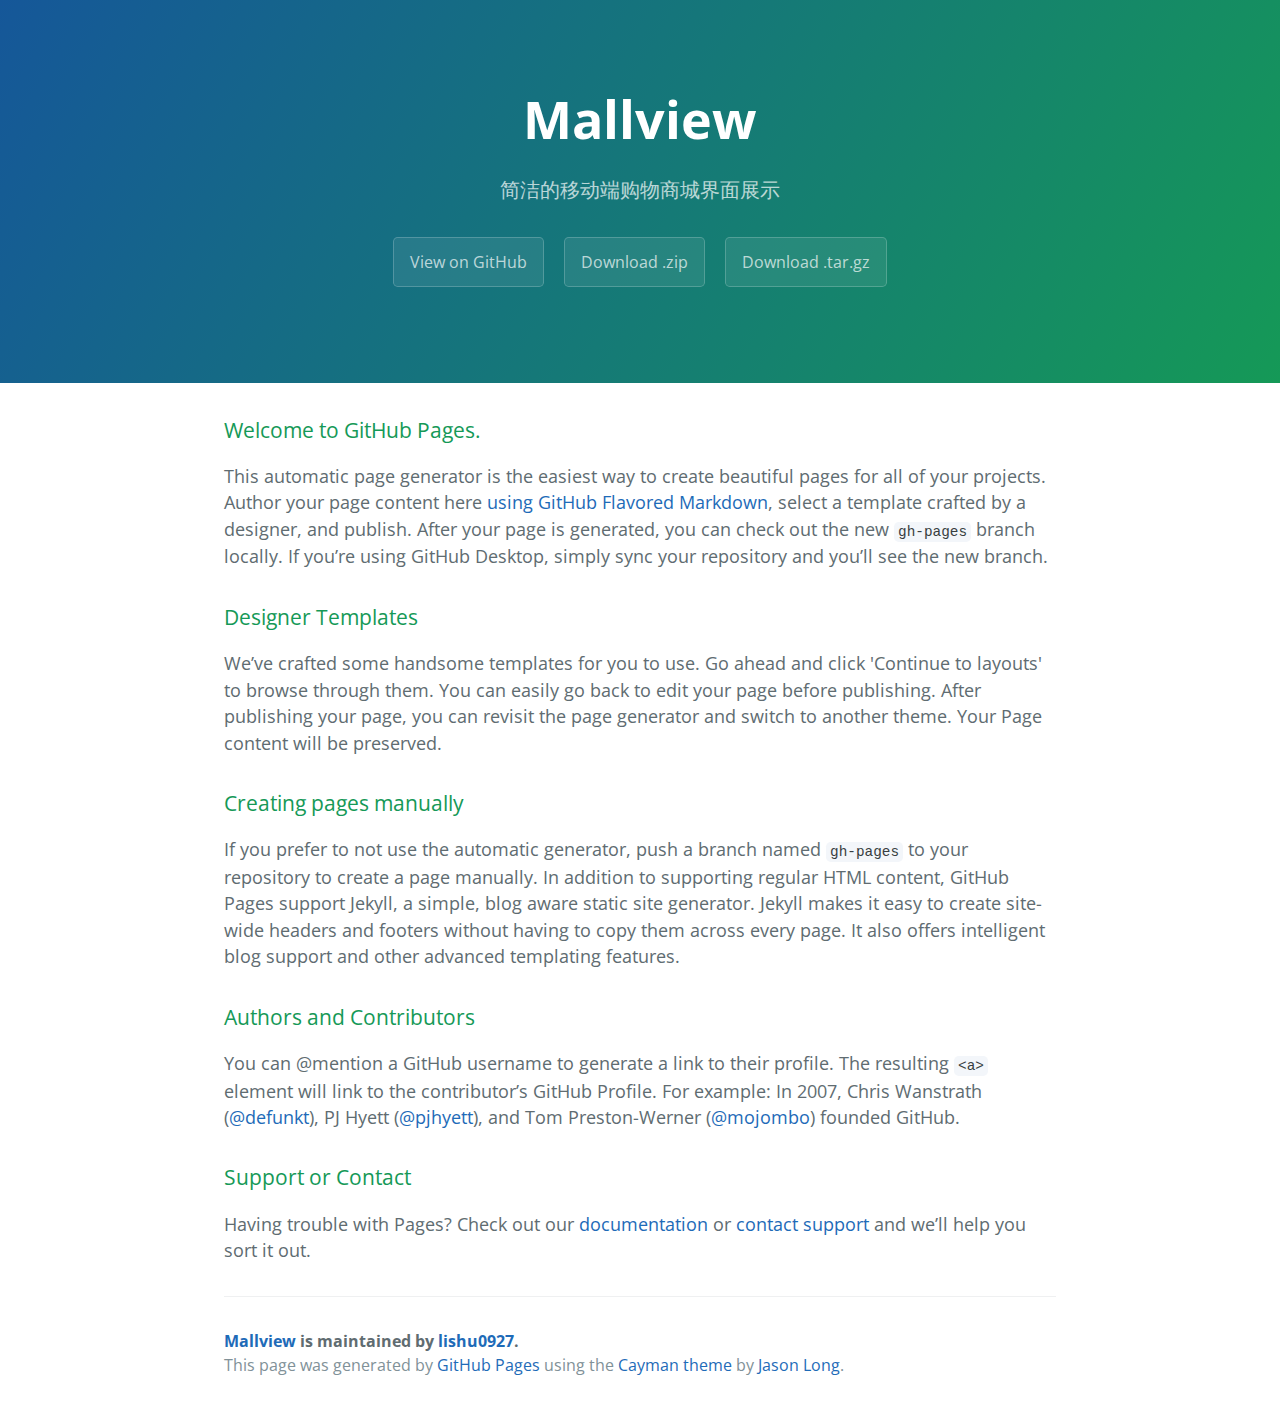
==== index.html @ 24398228 "Create gh-pages branch via GitHub" ====
<!DOCTYPE html>
<html lang="en-us">
  <head>
    <meta charset="UTF-8">
    <title>Mallview by lishu0927</title>
    <meta name="viewport" content="width=device-width, initial-scale=1">
    <link rel="stylesheet" type="text/css" href="stylesheets/normalize.css" media="screen">
    <link href='https://fonts.googleapis.com/css?family=Open+Sans:400,700' rel='stylesheet' type='text/css'>
    <link rel="stylesheet" type="text/css" href="stylesheets/stylesheet.css" media="screen">
    <link rel="stylesheet" type="text/css" href="stylesheets/github-light.css" media="screen">
  </head>
  <body>
    <section class="page-header">
      <h1 class="project-name">Mallview</h1>
      <h2 class="project-tagline">简洁的移动端购物商城界面展示</h2>
      <a href="https://github.com/lishu0927/mallView" class="btn">View on GitHub</a>
      <a href="https://github.com/lishu0927/mallView/zipball/master" class="btn">Download .zip</a>
      <a href="https://github.com/lishu0927/mallView/tarball/master" class="btn">Download .tar.gz</a>
    </section>

    <section class="main-content">
      <h3>
<a id="welcome-to-github-pages" class="anchor" href="#welcome-to-github-pages" aria-hidden="true"><span aria-hidden="true" class="octicon octicon-link"></span></a>Welcome to GitHub Pages.</h3>

<p>This automatic page generator is the easiest way to create beautiful pages for all of your projects. Author your page content here <a href="https://guides.github.com/features/mastering-markdown/">using GitHub Flavored Markdown</a>, select a template crafted by a designer, and publish. After your page is generated, you can check out the new <code>gh-pages</code> branch locally. If you’re using GitHub Desktop, simply sync your repository and you’ll see the new branch.</p>

<h3>
<a id="designer-templates" class="anchor" href="#designer-templates" aria-hidden="true"><span aria-hidden="true" class="octicon octicon-link"></span></a>Designer Templates</h3>

<p>We’ve crafted some handsome templates for you to use. Go ahead and click 'Continue to layouts' to browse through them. You can easily go back to edit your page before publishing. After publishing your page, you can revisit the page generator and switch to another theme. Your Page content will be preserved.</p>

<h3>
<a id="creating-pages-manually" class="anchor" href="#creating-pages-manually" aria-hidden="true"><span aria-hidden="true" class="octicon octicon-link"></span></a>Creating pages manually</h3>

<p>If you prefer to not use the automatic generator, push a branch named <code>gh-pages</code> to your repository to create a page manually. In addition to supporting regular HTML content, GitHub Pages support Jekyll, a simple, blog aware static site generator. Jekyll makes it easy to create site-wide headers and footers without having to copy them across every page. It also offers intelligent blog support and other advanced templating features.</p>

<h3>
<a id="authors-and-contributors" class="anchor" href="#authors-and-contributors" aria-hidden="true"><span aria-hidden="true" class="octicon octicon-link"></span></a>Authors and Contributors</h3>

<p>You can @mention a GitHub username to generate a link to their profile. The resulting <code>&lt;a&gt;</code> element will link to the contributor’s GitHub Profile. For example: In 2007, Chris Wanstrath (<a href="https://github.com/defunkt" class="user-mention">@defunkt</a>), PJ Hyett (<a href="https://github.com/pjhyett" class="user-mention">@pjhyett</a>), and Tom Preston-Werner (<a href="https://github.com/mojombo" class="user-mention">@mojombo</a>) founded GitHub.</p>

<h3>
<a id="support-or-contact" class="anchor" href="#support-or-contact" aria-hidden="true"><span aria-hidden="true" class="octicon octicon-link"></span></a>Support or Contact</h3>

<p>Having trouble with Pages? Check out our <a href="https://help.github.com/pages">documentation</a> or <a href="https://github.com/contact">contact support</a> and we’ll help you sort it out.</p>

      <footer class="site-footer">
        <span class="site-footer-owner"><a href="https://github.com/lishu0927/mallView">Mallview</a> is maintained by <a href="https://github.com/lishu0927">lishu0927</a>.</span>

        <span class="site-footer-credits">This page was generated by <a href="https://pages.github.com">GitHub Pages</a> using the <a href="https://github.com/jasonlong/cayman-theme">Cayman theme</a> by <a href="https://twitter.com/jasonlong">Jason Long</a>.</span>
      </footer>

    </section>

  
  </body>
</html>
---- stylesheets/stylesheet.css ----
* {
  box-sizing: border-box; }

body {
  padding: 0;
  margin: 0;
  font-family: "Open Sans", "Helvetica Neue", Helvetica, Arial, sans-serif;
  font-size: 16px;
  line-height: 1.5;
  color: #606c71; }

a {
  color: #1e6bb8;
  text-decoration: none; }
  a:hover {
    text-decoration: underline; }

.btn {
  display: inline-block;
  margin-bottom: 1rem;
  color: rgba(255, 255, 255, 0.7);
  background-color: rgba(255, 255, 255, 0.08);
  border-color: rgba(255, 255, 255, 0.2);
  border-style: solid;
  border-width: 1px;
  border-radius: 0.3rem;
  transition: color 0.2s, background-color 0.2s, border-color 0.2s; }
  .btn + .btn {
    margin-left: 1rem; }

.btn:hover {
  color: rgba(255, 255, 255, 0.8);
  text-decoration: none;
  background-color: rgba(255, 255, 255, 0.2);
  border-color: rgba(255, 255, 255, 0.3); }

@media screen and (min-width: 64em) {
  .btn {
    padding: 0.75rem 1rem; } }

@media screen and (min-width: 42em) and (max-width: 64em) {
  .btn {
    padding: 0.6rem 0.9rem;
    font-size: 0.9rem; } }

@media screen and (max-width: 42em) {
  .btn {
    display: block;
    width: 100%;
    padding: 0.75rem;
    font-size: 0.9rem; }
    .btn + .btn {
      margin-top: 1rem;
      margin-left: 0; } }

.page-header {
  color: #fff;
  text-align: center;
  background-color: #159957;
  background-image: linear-gradient(120deg, #155799, #159957); }

@media screen and (min-width: 64em) {
  .page-header {
    padding: 5rem 6rem; } }

@media screen and (min-width: 42em) and (max-width: 64em) {
  .page-header {
    padding: 3rem 4rem; } }

@media screen and (max-width: 42em) {
  .page-header {
    padding: 2rem 1rem; } }

.project-name {
  margin-top: 0;
  margin-bottom: 0.1rem; }

@media screen and (min-width: 64em) {
  .project-name {
    font-size: 3.25rem; } }

@media screen and (min-width: 42em) and (max-width: 64em) {
  .project-name {
    font-size: 2.25rem; } }

@media screen and (max-width: 42em) {
  .project-name {
    font-size: 1.75rem; } }

.project-tagline {
  margin-bottom: 2rem;
  font-weight: normal;
  opacity: 0.7; }

@media screen and (min-width: 64em) {
  .project-tagline {
    font-size: 1.25rem; } }

@media screen and (min-width: 42em) and (max-width: 64em) {
  .project-tagline {
    font-size: 1.15rem; } }

@media screen and (max-width: 42em) {
  .project-tagline {
    font-size: 1rem; } }

.main-content :first-child {
  margin-top: 0; }
.main-content img {
  max-width: 100%; }
.main-content h1, .main-content h2, .main-content h3, .main-content h4, .main-content h5, .main-content h6 {
  margin-top: 2rem;
  margin-bottom: 1rem;
  font-weight: normal;
  color: #159957; }
.main-content p {
  margin-bottom: 1em; }
.main-content code {
  padding: 2px 4px;
  font-family: Consolas, "Liberation Mono", Menlo, Courier, monospace;
  font-size: 0.9rem;
  color: #383e41;
  background-color: #f3f6fa;
  border-radius: 0.3rem; }
.main-content pre {
  padding: 0.8rem;
  margin-top: 0;
  margin-bottom: 1rem;
  font: 1rem Consolas, "Liberation Mono", Menlo, Courier, monospace;
  color: #567482;
  word-wrap: normal;
  background-color: #f3f6fa;
  border: solid 1px #dce6f0;
  border-radius: 0.3rem; }
  .main-content pre > code {
    padding: 0;
    margin: 0;
    font-size: 0.9rem;
    color: #567482;
    word-break: normal;
    white-space: pre;
    background: transparent;
    border: 0; }
.main-content .highlight {
  margin-bottom: 1rem; }
  .main-content .highlight pre {
    margin-bottom: 0;
    word-break: normal; }
.main-content .highlight pre, .main-content pre {
  padding: 0.8rem;
  overflow: auto;
  font-size: 0.9rem;
  line-height: 1.45;
  border-radius: 0.3rem; }
.main-content pre code, .main-content pre tt {
  display: inline;
  max-width: initial;
  padding: 0;
  margin: 0;
  overflow: initial;
  line-height: inherit;
  word-wrap: normal;
  background-color: transparent;
  border: 0; }
  .main-content pre code:before, .main-content pre code:after, .main-content pre tt:before, .main-content pre tt:after {
    content: normal; }
.main-content ul, .main-content ol {
  margin-top: 0; }
.main-content blockquote {
  padding: 0 1rem;
  margin-left: 0;
  color: #819198;
  border-left: 0.3rem solid #dce6f0; }
  .main-content blockquote > :first-child {
    margin-top: 0; }
  .main-content blockquote > :last-child {
    margin-bottom: 0; }
.main-content table {
  display: block;
  width: 100%;
  overflow: auto;
  word-break: normal;
  word-break: keep-all; }
  .main-content table th {
    font-weight: bold; }
  .main-content table th, .main-content table td {
    padding: 0.5rem 1rem;
    border: 1px solid #e9ebec; }
.main-content dl {
  padding: 0; }
  .main-content dl dt {
    padding: 0;
    margin-top: 1rem;
    font-size: 1rem;
    font-weight: bold; }
  .main-content dl dd {
    padding: 0;
    margin-bottom: 1rem; }
.main-content hr {
  height: 2px;
  padding: 0;
  margin: 1rem 0;
  background-color: #eff0f1;
  border: 0; }

@media screen and (min-width: 64em) {
  .main-content {
    max-width: 64rem;
    padding: 2rem 6rem;
    margin: 0 auto;
    font-size: 1.1rem; } }

@media screen and (min-width: 42em) and (max-width: 64em) {
  .main-content {
    padding: 2rem 4rem;
    font-size: 1.1rem; } }

@media screen and (max-width: 42em) {
  .main-content {
    padding: 2rem 1rem;
    font-size: 1rem; } }

.site-footer {
  padding-top: 2rem;
  margin-top: 2rem;
  border-top: solid 1px #eff0f1; }

.site-footer-owner {
  display: block;
  font-weight: bold; }

.site-footer-credits {
  color: #819198; }

@media screen and (min-width: 64em) {
  .site-footer {
    font-size: 1rem; } }

@media screen and (min-width: 42em) and (max-width: 64em) {
  .site-footer {
    font-size: 1rem; } }

@media screen and (max-width: 42em) {
  .site-footer {
    font-size: 0.9rem; } }
---- stylesheets/github-light.css ----
/*
The MIT License (MIT)

Copyright (c) 2016 GitHub, Inc.

Permission is hereby granted, free of charge, to any person obtaining a copy
of this software and associated documentation files (the "Software"), to deal
in the Software without restriction, including without limitation the rights
to use, copy, modify, merge, publish, distribute, sublicense, and/or sell
copies of the Software, and to permit persons to whom the Software is
furnished to do so, subject to the following conditions:

The above copyright notice and this permission notice shall be included in all
copies or substantial portions of the Software.

THE SOFTWARE IS PROVIDED "AS IS", WITHOUT WARRANTY OF ANY KIND, EXPRESS OR
IMPLIED, INCLUDING BUT NOT LIMITED TO THE WARRANTIES OF MERCHANTABILITY,
FITNESS FOR A PARTICULAR PURPOSE AND NONINFRINGEMENT. IN NO EVENT SHALL THE
AUTHORS OR COPYRIGHT HOLDERS BE LIABLE FOR ANY CLAIM, DAMAGES OR OTHER
LIABILITY, WHETHER IN AN ACTION OF CONTRACT, TORT OR OTHERWISE, ARISING FROM,
OUT OF OR IN CONNECTION WITH THE SOFTWARE OR THE USE OR OTHER DEALINGS IN THE
SOFTWARE.

*/

.pl-c /* comment */ {
  color: #969896;
}

.pl-c1 /* constant, variable.other.constant, support, meta.property-name, support.constant, support.variable, meta.module-reference, markup.raw, meta.diff.header */,
.pl-s .pl-v /* string variable */ {
  color: #0086b3;
}

.pl-e /* entity */,
.pl-en /* entity.name */ {
  color: #795da3;
}

.pl-smi /* variable.parameter.function, storage.modifier.package, storage.modifier.import, storage.type.java, variable.other */,
.pl-s .pl-s1 /* string source */ {
  color: #333;
}

.pl-ent /* entity.name.tag */ {
  color: #63a35c;
}

.pl-k /* keyword, storage, storage.type */ {
  color: #a71d5d;
}

.pl-s /* string */,
.pl-pds /* punctuation.definition.string, string.regexp.character-class */,
.pl-s .pl-pse .pl-s1 /* string punctuation.section.embedded source */,
.pl-sr /* string.regexp */,
.pl-sr .pl-cce /* string.regexp constant.character.escape */,
.pl-sr .pl-sre /* string.regexp source.ruby.embedded */,
.pl-sr .pl-sra /* string.regexp string.regexp.arbitrary-repitition */ {
  color: #183691;
}

.pl-v /* variable */ {
  color: #ed6a43;
}

.pl-id /* invalid.deprecated */ {
  color: #b52a1d;
}

.pl-ii /* invalid.illegal */ {
  color: #f8f8f8;
  background-color: #b52a1d;
}

.pl-sr .pl-cce /* string.regexp constant.character.escape */ {
  font-weight: bold;
  color: #63a35c;
}

.pl-ml /* markup.list */ {
  color: #693a17;
}

.pl-mh /* markup.heading */,
.pl-mh .pl-en /* markup.heading entity.name */,
.pl-ms /* meta.separator */ {
  font-weight: bold;
  color: #1d3e81;
}

.pl-mq /* markup.quote */ {
  color: #008080;
}

.pl-mi /* markup.italic */ {
  font-style: italic;
  color: #333;
}

.pl-mb /* markup.bold */ {
  font-weight: bold;
  color: #333;
}

.pl-md /* markup.deleted, meta.diff.header.from-file */ {
  color: #bd2c00;
  background-color: #ffecec;
}

.pl-mi1 /* markup.inserted, meta.diff.header.to-file */ {
  color: #55a532;
  background-color: #eaffea;
}

.pl-mdr /* meta.diff.range */ {
  font-weight: bold;
  color: #795da3;
}

.pl-mo /* meta.output */ {
  color: #1d3e81;
}
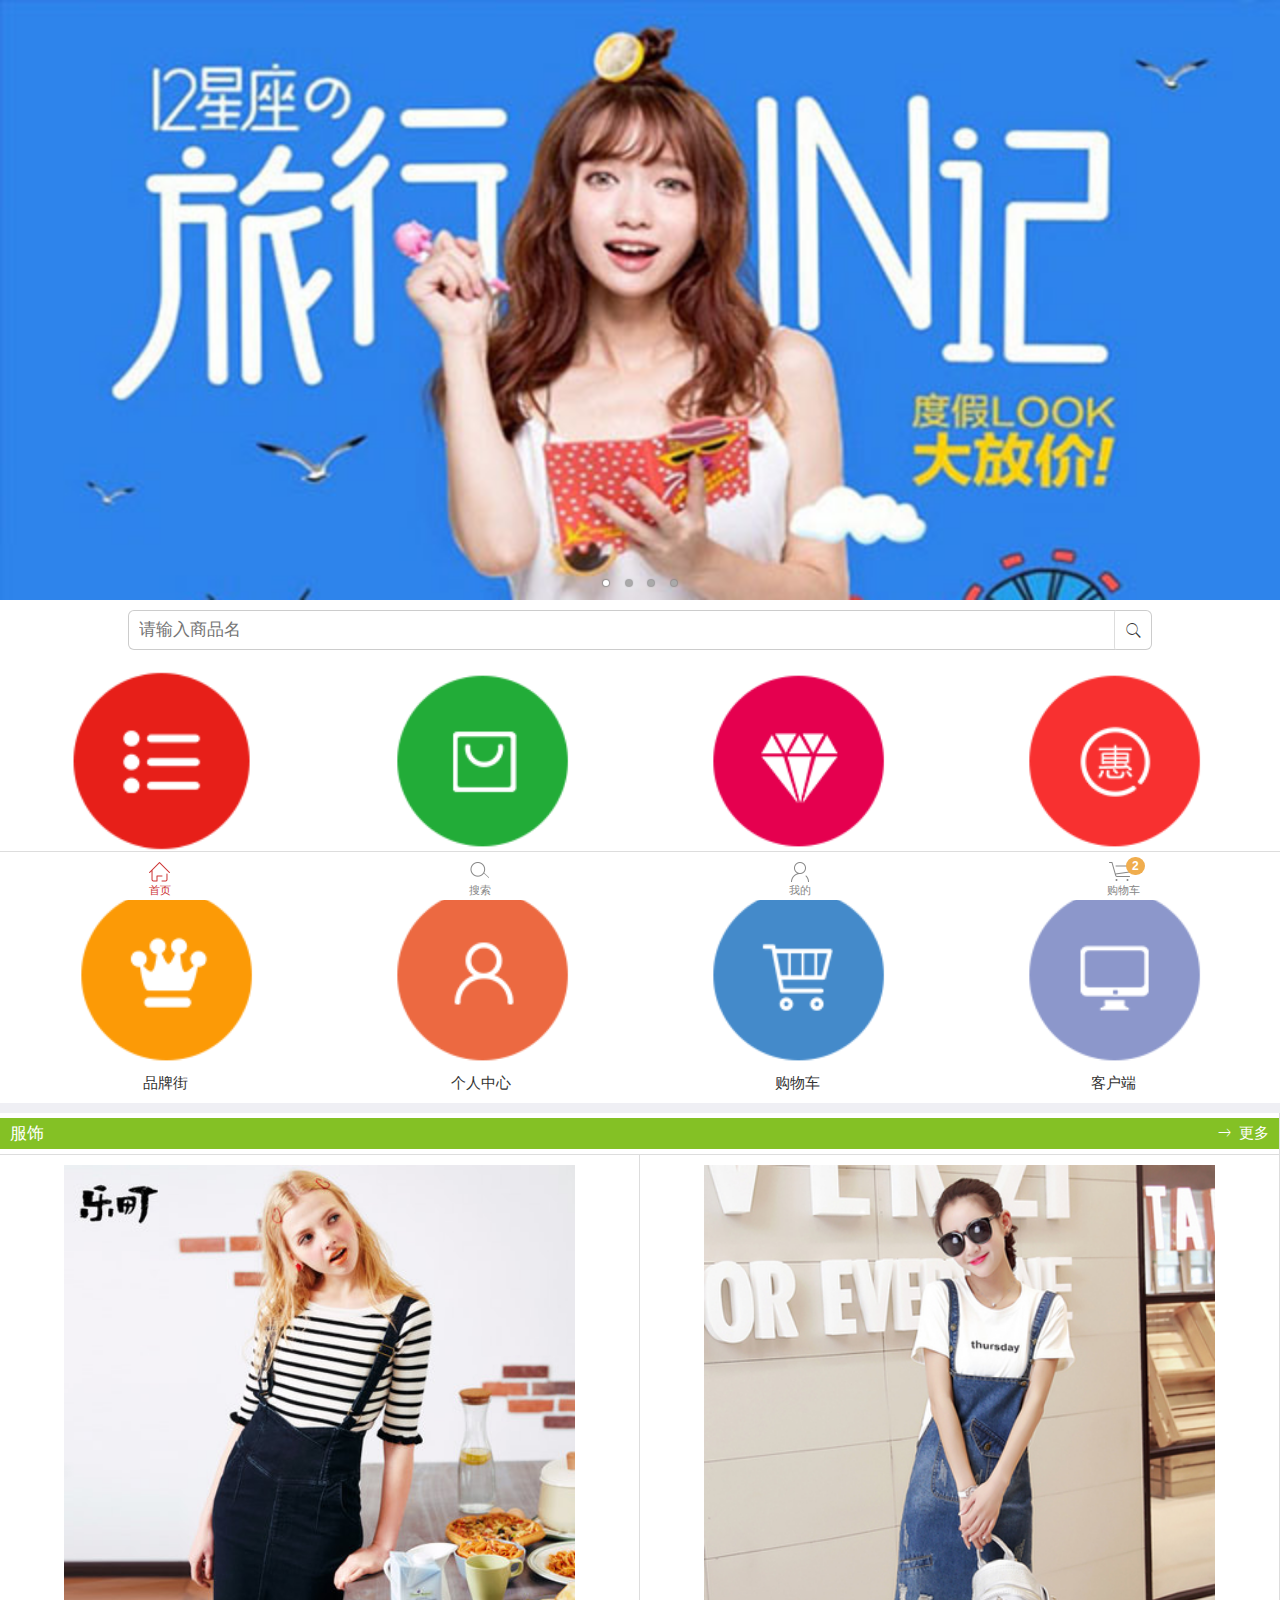
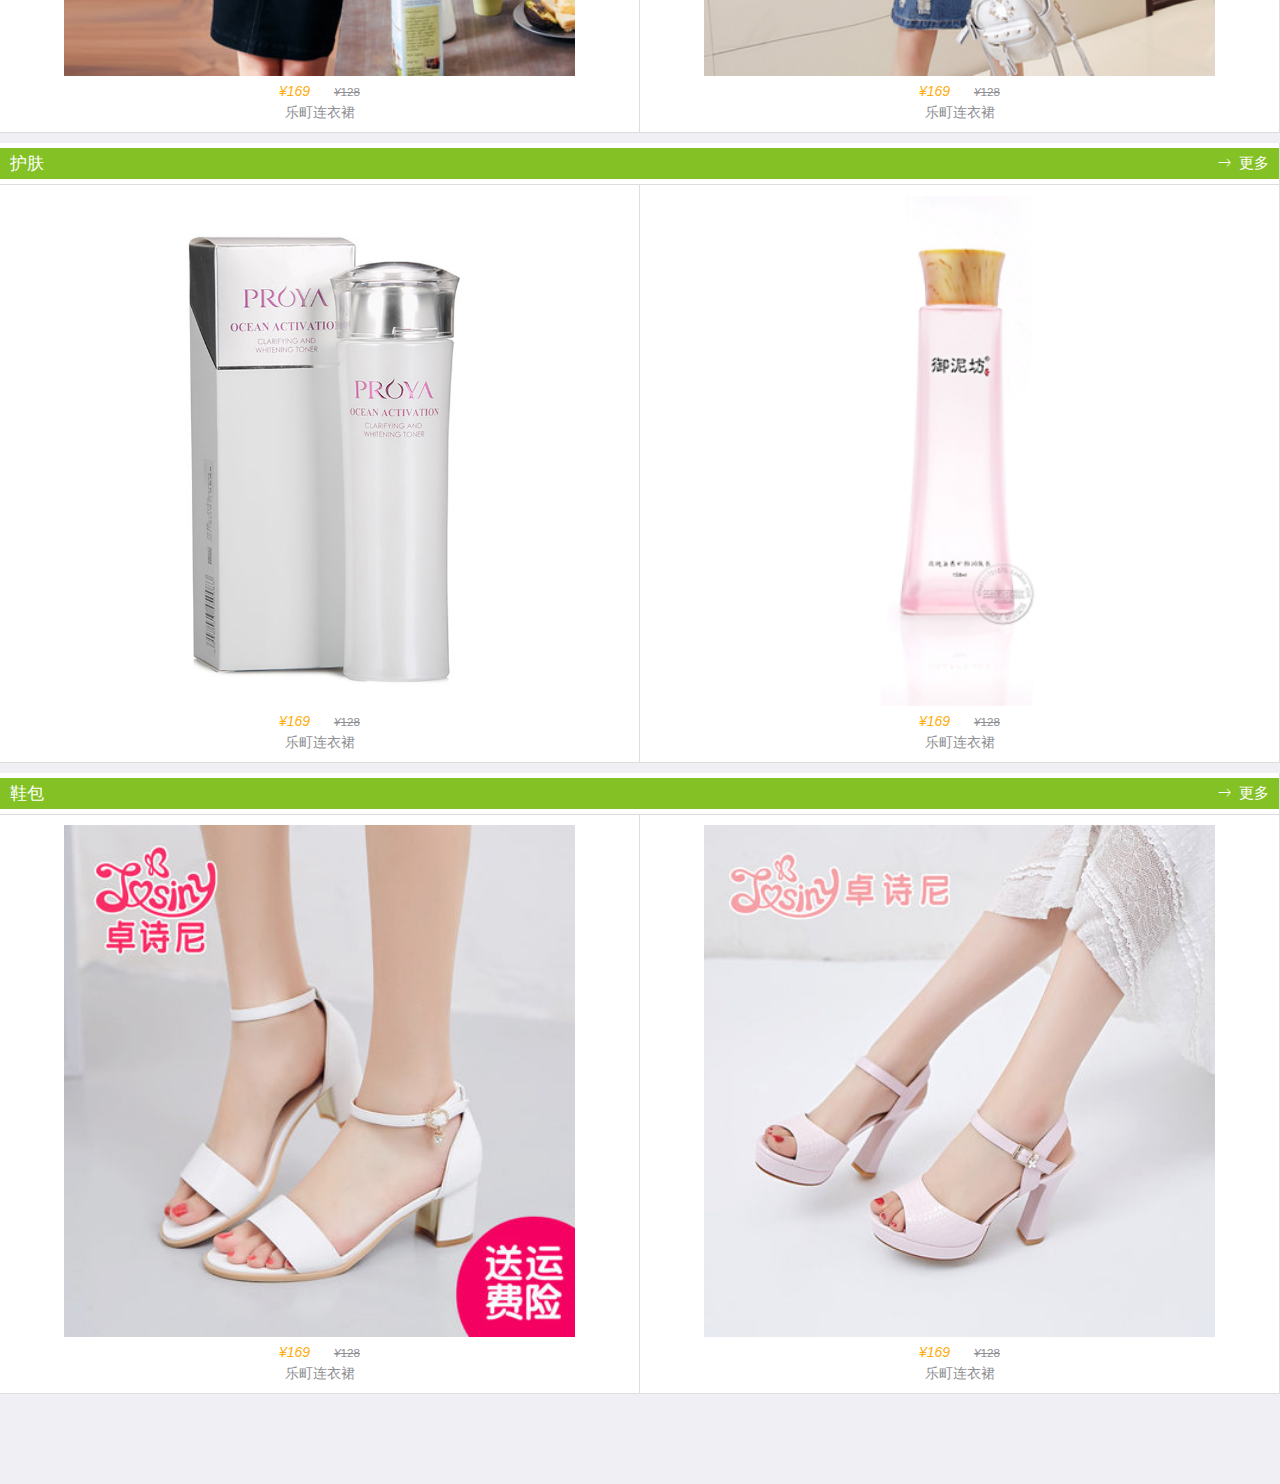
==== commit aa580e24: "ghpages" ====
--- a/index.html
+++ b/index.html
@@ -1,57 +1,288 @@
 <!DOCTYPE html>
-<html lang="en-us">
-  <head>
-    <meta charset="UTF-8">
-    <title>Mallview by lishu0927</title>
-    <meta name="viewport" content="width=device-width, initial-scale=1">
-    <link rel="stylesheet" type="text/css" href="stylesheets/normalize.css" media="screen">
-    <link href='https://fonts.googleapis.com/css?family=Open+Sans:400,700' rel='stylesheet' type='text/css'>
-    <link rel="stylesheet" type="text/css" href="stylesheets/stylesheet.css" media="screen">
-    <link rel="stylesheet" type="text/css" href="stylesheets/github-light.css" media="screen">
-  </head>
-  <body>
-    <section class="page-header">
-      <h1 class="project-name">Mallview</h1>
-      <h2 class="project-tagline">简洁的移动端购物商城界面展示</h2>
-      <a href="https://github.com/lishu0927/mallView" class="btn">View on GitHub</a>
-      <a href="https://github.com/lishu0927/mallView/zipball/master" class="btn">Download .zip</a>
-      <a href="https://github.com/lishu0927/mallView/tarball/master" class="btn">Download .tar.gz</a>
-    </section>
+<html><head>
+<meta http-equiv="content-type" content="text/html; charset=UTF-8">
+    <meta charset="utf-8">
+    <meta name="viewport" content="width=device-width, initial-scale=1.0, maximum-scale=1.0, user-scalable=0">
+	<meta name="apple-mobile-web-app-capable" content="yes">
+	<meta name="apple-mobile-web-app-status-bar-style" content="black">
+	<title>购物商城</title>
+	<link rel="stylesheet" type="text/css" href="css/footer.css">
+	<link rel="stylesheet" type="text/css" href="mui/css/app.css">
+	<link rel="stylesheet" type="text/css" href="mui/css/mui.min.css">
+	<link rel="stylesheet" type="text/css" href="css/index.css">
 
-    <section class="main-content">
-      <h3>
-<a id="welcome-to-github-pages" class="anchor" href="#welcome-to-github-pages" aria-hidden="true"><span aria-hidden="true" class="octicon octicon-link"></span></a>Welcome to GitHub Pages.</h3>
+	<script type="text/javascript" src="js/jquery-2.1.4.js"></script>
+	<link rel="stylesheet" type="text/css" href="layer.m/need/layer.css">
+	<script src="layer.m/layer.m.js"></script>
+	<style>
+		html,body{
+			background-color:#F2F2F2;
+		}
+		.mui-content{
+			padding-bottom:80px;
+		}
+		.mui-icon{
+			font-size:19px;
+		}
+		a{
+			color:#fff;
+		}
+		.mui-icon.mui-active
+		{
+			color:#F5F5F5;
+		}
+		.search-part {
+			background:#fff;
+		}
+		.leibie{
+			display: block;
+			width: 100%;
+			background-color:#84c125;
+			padding:5px 10px;
+			color: #fff;
+			text-align: left;
+		}
+	</style>
+</head>
+<body>
+<div class="mui-content">
+	<div id="slider" class="mui-slider" >
+		<div class="mui-slider-group mui-slider-loop">
+			<!-- 额外增加的一个节点(循环轮播：第一个节点是最后一张轮播) -->
+			<div class="mui-slider-item mui-slider-item-duplicate">
+				<a href="#">
+					<img src="images/400.jpg">
+				</a>
+			</div>
+			<!-- 第一张 -->
+			<div class="mui-slider-item">
+				<a href="#">
+					<img src="images/100.jpg">
+				</a>
+			</div>
+			<!-- 第二张 -->
+			<div class="mui-slider-item">
+				<a href="#">
+					<img src="images/200.jpg">
+				</a>
+			</div>
+			<!-- 第三张 -->
+			<div class="mui-slider-item">
+				<a href="#">
+					<img src="images/300.jpg">
+				</a>
+			</div>
+			<!-- 第四张 -->
+			<div class="mui-slider-item">
+				<a href="#">
+					<img src="images/400.jpg">
+				</a>
+			</div>
+			<!-- 额外增加的一个节点(循环轮播：最后一个节点是第一张轮播) -->
+			<div class="mui-slider-item mui-slider-item-duplicate">
+				<a href="#">
+					<img src="images/100.jpg">
+				</a>
+			</div>
+		</div>
+		<div class="mui-slider-indicator">
+			<div class="mui-indicator mui-active"></div>
+			<div class="mui-indicator"></div>
+			<div class="mui-indicator"></div>
+			<div class="mui-indicator"></div>
+		</div>
+	</div>
+	<div class="search-part">
+		<div class="mui-input-row">
+			<input type="text" class="mui-input-clear" placeholder="请输入商品名" id="search">
+			<button class="mui-icon mui-icon-search" id="searchbtn"></button>
+		</div>
+	</div>
+	<ul class="mui-table-view mui-grid-view" id="feilei">
+		<li class="mui-table-view-cell mui-media mui-col-xs-3" style="padding: 0">
+			<a href="goodskind.html">
+				<img class="mui-media-object" src="images/common/fenlei1.png">
+				<div class="mui-media-body">分类</div>
+			</a>
+		</li>
+		<li class="mui-table-view-cell mui-media mui-col-xs-3">
+			<a href="#">
+				<img class="mui-media-object" src="images/common/fenlei2.png">
+				<div class="mui-media-body">团购</div>
+			</a>
+		</li>
+		<li class="mui-table-view-cell mui-media mui-col-xs-3">
+			<a href="#">
+				<img class="mui-media-object" src="images/common/fenlei3.png">
+				<div class="mui-media-body">积分兑换</div>
+			</a>
+		</li>
+		<li class="mui-table-view-cell mui-media mui-col-xs-3">
+			<a href="#">
+				<img class="mui-media-object" src="images/common/fenlei4.png">
+				<div class="mui-media-body">限时优惠</div>
+			</a>
+		</li>
+		<li class="mui-table-view-cell mui-media mui-col-xs-3">
+			<a href="#">
+				<img class="mui-media-object" src="images/common/fenlei5.png">
+				<div class="mui-media-body">品牌街</div>
+			</a>
+		</li>
+		<li class="mui-table-view-cell mui-media mui-col-xs-3">
+			<a href="user.html">
+				<img class="mui-media-object" src="images/common/fenlei7.png">
+				<div class="mui-media-body">个人中心</div>
+			</a>
+		</li>
+		<li class="mui-table-view-cell mui-media mui-col-xs-3">
+			<a href="gouwuche.html">
+				<img class="mui-media-object" src="images/common/fenlei6.png">
+				<div class="mui-media-body">购物车</div>
+			</a>
+		</li>
 
-<p>This automatic page generator is the easiest way to create beautiful pages for all of your projects. Author your page content here <a href="https://guides.github.com/features/mastering-markdown/">using GitHub Flavored Markdown</a>, select a template crafted by a designer, and publish. After your page is generated, you can check out the new <code>gh-pages</code> branch locally. If you’re using GitHub Desktop, simply sync your repository and you’ll see the new branch.</p>
+		<li class="mui-table-view-cell mui-media mui-col-xs-3">
+			<a href="#">
+				<img class="mui-media-object" src="images/common/fenlei8.png">
+				<div class="mui-media-body">客户端</div>
+			</a>
+		</li>
+	</ul>
+	<div class="pic-part2">
+		<ul class="mui-table-view mui-grid-view">
+			<li class="mui-table-view-cell mui-media mui-col-xs-12">
+				<div class="leibie">服饰
+					<a href="goodskind.html">
+						<span class="mui-icon mui-icon-arrowthinright mui-pull-right">
+							<small>更多</small>
+						</span>
+					</a>
+				</div>
+			</li>
+			<li class="mui-table-view-cell mui-media mui-col-xs-6">
+				<a href="chanpin_xx.html">
+					<img class="mui-media-object" src="images/img/1.jpg">
+					<div class="mui-media-body">
+						<p><span class="now_price"><i>¥</i><em>169</em></span>
+							<del class="old_price"><i>¥</i>128</del></p>
+						<p>乐町连衣裙</p>
+					</div>
+				</a>
+			</li>
+			<li class="mui-table-view-cell mui-media mui-col-xs-6">
+				<a href="chanpin_xx.html">
+					<img class="mui-media-object" src="images/img/2.jpg">
+					<div class="mui-media-body">
+						<p><span class="now_price"><i>¥</i><em>169</em></span>
+							<del class="old_price"><i>¥</i>128</del></p>
+						<p>乐町连衣裙</p>
+					</div>
+				</a>
+			</li>
+		</ul>
+		<ul class="mui-table-view mui-grid-view">
+			<li class="mui-table-view-cell mui-media mui-col-xs-12">
+				<div class="leibie">护肤
+					<a href="goodskind.html">
+						<span class="mui-icon mui-icon-arrowthinright mui-pull-right">
+							<small>更多</small>
+						</span>
+					</a>
+				</div>
+			</li>
+			<li class="mui-table-view-cell mui-media mui-col-xs-6">
+				<a href="chanpin_xx.html">
+					<img class="mui-media-object" src="images/img/7.jpg">
+					<div class="mui-media-body">
+						<p><span class="now_price"><i>¥</i><em>169</em></span>
+							<del class="old_price"><i>¥</i>128</del></p>
+						<p>乐町连衣裙</p>
+					</div>
+				</a>
+			</li>
+			<li class="mui-table-view-cell mui-media mui-col-xs-6">
+				<a href="chanpin_xx.html">
+					<img class="mui-media-object" src="images/img/8.jpg">
+					<div class="mui-media-body">
+						<p><span class="now_price"><i>¥</i><em>169</em></span>
+							<del class="old_price"><i>¥</i>128</del></p>
+						<p>乐町连衣裙</p>
+					</div>
+				</a>
+			</li>
+		</ul>
+		<ul class="mui-table-view mui-grid-view">
+			<li class="mui-table-view-cell mui-media mui-col-xs-12">
+				<div class="leibie">鞋包
+					<a href="goodskind.html">
+						<span class="mui-icon mui-icon-arrowthinright mui-pull-right">
+							<small>更多</small>
+						</span>
+					</a>
+				</div>
+			</li>
+			<li class="mui-table-view-cell mui-media mui-col-xs-6">
+				<a href="chanpin_xx.html">
+					<img class="mui-media-object" src="images/img/13.jpg">
+					<div class="mui-media-body">
+						<p><span class="now_price"><i>¥</i><em>169</em></span>
+							<del class="old_price"><i>¥</i>128</del></p>
+						<p>乐町连衣裙</p>
+					</div>
+				</a>
+			</li>
+			<li class="mui-table-view-cell mui-media mui-col-xs-6">
+				<a href="chanpin_xx.html">
+					<img class="mui-media-object" src="images/img/14.jpg">
+					<div class="mui-media-body">
+						<p><span class="now_price"><i>¥</i><em>169</em></span>
+							<del class="old_price"><i>¥</i>128</del></p>
+						<p>乐町连衣裙</p>
+					</div>
+				</a>
+			</li>
+		</ul>
+	</div>
+</div>
 
-<h3>
-<a id="designer-templates" class="anchor" href="#designer-templates" aria-hidden="true"><span aria-hidden="true" class="octicon octicon-link"></span></a>Designer Templates</h3>
-
-<p>We’ve crafted some handsome templates for you to use. Go ahead and click 'Continue to layouts' to browse through them. You can easily go back to edit your page before publishing. After publishing your page, you can revisit the page generator and switch to another theme. Your Page content will be preserved.</p>
-
-<h3>
-<a id="creating-pages-manually" class="anchor" href="#creating-pages-manually" aria-hidden="true"><span aria-hidden="true" class="octicon octicon-link"></span></a>Creating pages manually</h3>
-
-<p>If you prefer to not use the automatic generator, push a branch named <code>gh-pages</code> to your repository to create a page manually. In addition to supporting regular HTML content, GitHub Pages support Jekyll, a simple, blog aware static site generator. Jekyll makes it easy to create site-wide headers and footers without having to copy them across every page. It also offers intelligent blog support and other advanced templating features.</p>
-
-<h3>
-<a id="authors-and-contributors" class="anchor" href="#authors-and-contributors" aria-hidden="true"><span aria-hidden="true" class="octicon octicon-link"></span></a>Authors and Contributors</h3>
-
-<p>You can @mention a GitHub username to generate a link to their profile. The resulting <code>&lt;a&gt;</code> element will link to the contributor’s GitHub Profile. For example: In 2007, Chris Wanstrath (<a href="https://github.com/defunkt" class="user-mention">@defunkt</a>), PJ Hyett (<a href="https://github.com/pjhyett" class="user-mention">@pjhyett</a>), and Tom Preston-Werner (<a href="https://github.com/mojombo" class="user-mention">@mojombo</a>) founded GitHub.</p>
-
-<h3>
-<a id="support-or-contact" class="anchor" href="#support-or-contact" aria-hidden="true"><span aria-hidden="true" class="octicon octicon-link"></span></a>Support or Contact</h3>
-
-<p>Having trouble with Pages? Check out our <a href="https://help.github.com/pages">documentation</a> or <a href="https://github.com/contact">contact support</a> and we’ll help you sort it out.</p>
-
-      <footer class="site-footer">
-        <span class="site-footer-owner"><a href="https://github.com/lishu0927/mallView">Mallview</a> is maintained by <a href="https://github.com/lishu0927">lishu0927</a>.</span>
-
-        <span class="site-footer-credits">This page was generated by <a href="https://pages.github.com">GitHub Pages</a> using the <a href="https://github.com/jasonlong/cayman-theme">Cayman theme</a> by <a href="https://twitter.com/jasonlong">Jason Long</a>.</span>
-      </footer>
-
-    </section>
-
-  
-  </body>
-</html>
+<div style="display: block;" class="footer_bar openwebview">
+	<ul class="warp clearfix">
+		<li class="on">
+			<a href="index.html" page_click_button="底部_首页">
+				<i class="new_icon"></i>
+				<span>首页</span>
+			</a>
+		</li>
+		<li>
+			<a href="search.html" page_click_button="底部_品牌">
+				<i class="new_icon"></i>
+				<span>搜索</span>
+			</a>
+		</li>
+		<li>
+			<a href="user.html" data-url="/i/index" page_click_button="底部_我的" class="to_personalcenter personalcenternum">
+				<i class="new_icon"></i>
+				<span>我的</span>
+			</a>
+		</li>
+		<li>
+			<a href="gouwuche.html" data-url="/shoppingcart/index" page_click_button="底部_购物车" class="new_car_center">
+				<i class="new_icon"></i>
+				<span>&nbsp; 购物车<strong class="mui-badge mui-badge-warning">2</strong></span>
+			</a>
+		</li>
+	</ul>
+</div>
+</body>
+<script src="mui/js/mui.min.js"></script>
+<script>
+	var slider = mui("#slider");
+	slider.slider({
+		interval: 2000
+	});
+	$('#search').focus(function(){
+		window.location.href="search.html";
+	})
+</script>
+</html>--- a/css/footer.css
+++ b/css/footer.css
@@ -0,0 +1,93 @@
+.layout-login-area {
+    background-color: #fff;
+    margin: 0 auto;
+    padding-bottom: 1.3em;
+    text-align: center;
+    width: 100%;
+}
+
+.layout-login-area .layout-login {
+    border-bottom: 1px solid #e5e5e5;
+    padding: 0.55em 0.71em;
+    text-align: left;
+}
+
+.layout-login-area a {
+    color: #868686;
+    font-size: 1em;
+}
+
+.layout-login-area .layout-lg-bar {
+    color: #868686;
+    display: inline-block;
+    margin: 0 2px;
+}
+.layout-new-fr {
+    float: right;
+}
+
+.layout-version {
+    padding: 0.71em 0 5px;
+}
+
+.layout-version a {
+    color: #6e6e6e;
+    padding: 0 1.16em;
+}
+
+.layout-version a.layout-on {
+    color: #e6242b;
+}
+.layout-copyright {color:#999;line-height:2.5em;}
+/*底部四项*/
+.footer_bar{ height:49px; width:100%;position: fixed;bottom: 0;}
+.footer_bar .warp{ position:fixed; width:100%; height:49px;left:0px; bottom:0px;background-color:#fff;border-top:1px solid #DDDDDD;z-index:90;    margin: 0;
+    padding: 0;}
+.footer_bar li{ float:left; width:25%;text-align:center; line-height:49px; line-height:49px;list-style: none}
+.footer_bar li a{ display:inline-block; width:100%; height:100%; position:relative; text-align:center;}
+.footer_bar li i{ display:inline-block; position:absolute; top:10px; left:50%;}
+.footer_bar li span{ font-size:11px; color:#868686; position:relative; top:12px;}
+.footer_bar li strong{ 
+    position: absolute;
+    right: -5px;
+    top:-27px;
+
+}
+.footer_bar li:nth-child(1) i{ width:21px; height:20px; background-position:0 0; margin-left:-11px;}
+.footer_bar li:nth-child(2) i{width:18px; height:18px; background-position:0 -25px; margin-left:-9px;}
+.footer_bar li:nth-child(3) i{width:18px; height:20px; background-position:0 -47px; margin-left:-9px;}
+.footer_bar li:nth-child(4) i{width:21px; height:19px; background-position:0 -73px; margin-left:-11px;}
+.footer_bar .on span{color:#CC3131;}
+.footer_bar .on:nth-child(1) i{ width:21px; height:20px; background-position:-25px 0; }
+.footer_bar .on:nth-child(2) i{width:18px; height:18px; background-position:-26px -23px; }
+.footer_bar .on:nth-child(3) i{width:18px; height:20px; background-position:-25px -47px;}
+.footer_bar .on:nth-child(4) i{width:21px; height:19px; background-position:-25px -73px;}
+
+
+.footer_bar li:nth-child(1) i {
+    background-position: 0 0;
+    height: 20px;
+    margin-left: -11px;
+    width: 21px;
+}
+.footer_bar li:nth-child(2) i {
+    background-position: -2px -25px;
+    height: 19px;
+    margin-left: -10px;
+    width: 19px;
+}
+.footer_bar li:nth-child(3) i {
+    background-position: 0 -47px;
+    height: 20px;
+    margin-left: -9px;
+    width: 18px;
+}
+.footer_bar li:nth-child(4) i {
+    background-position: 0 -73px;
+    height: 19px;
+    margin-left: -11px;
+    width: 21px;
+}
+.new_icon {
+    background: url("../images/new_icon.png") no-repeat scroll center center / 200px auto rgba(0, 0, 0, 0);
+}--- a/mui/css/app.css
+++ b/mui/css/app.css
@@ -0,0 +1,11 @@
+/*
+ *这是单独为hello mui准备的个性化css，可以覆盖标准mui的css定义；
+ * 在实际项目开发时，建议为App单独写一个css文件，从而实现项目的自定义皮肤功能；
+ * 
+ * */
+.mui-plus.mui-android header.mui-bar{
+	display: none;
+}
+.mui-plus.mui-android .mui-bar-nav~.mui-content{
+	padding: 0;
+}--- a/mui/css/mui.min.css
+++ b/mui/css/mui.min.css
@@ -0,0 +1,5 @@
+/*!
+ * =====================================================
+ * Mui v2.8.0 (http://dev.dcloud.net.cn/mui)
+ * =====================================================
+ *//*! normalize.css v3.0.1 | MIT License | git.io/normalize */html{font-family:sans-serif;-webkit-text-size-adjust:100%}body{margin:0}article,aside,details,figcaption,figure,footer,header,hgroup,main,nav,section,summary{display:block}audio,canvas,progress,video{display:inline-block;vertical-align:baseline}audio:not([controls]){display:none;height:0}[hidden],template{display:none}a{background:0 0}a:active,a:hover{outline:0}abbr[title]{border-bottom:1px dotted}b,strong{font-weight:700}dfn{font-style:italic}h1{margin:.67em 0}mark{color:#000;background:#ff0}small{font-size:80%}sub,sup{font-size:75%;line-height:0;position:relative;vertical-align:baseline}sup{top:-.5em}sub{bottom:-.25em}img{border:0}svg:not(:root){overflow:hidden}figure{margin:1em 40px}hr{box-sizing:content-box;height:0}pre{overflow:auto}code,kbd,pre,samp{font-family:monospace,monospace;font-size:1em}button,input,optgroup,select,textarea{font:inherit;margin:0;color:inherit}button{overflow:visible}button,select{text-transform:none}button,html input[type=button],input[type=reset],input[type=submit]{cursor:pointer;-webkit-appearance:button}button[disabled],html input[disabled]{cursor:default}input{line-height:normal}input[type=checkbox],input[type=radio]{box-sizing:border-box;padding:0}input[type=number]::-webkit-inner-spin-button,input[type=number]::-webkit-outer-spin-button{height:auto}input[type=search]::-webkit-search-cancel-button,input[type=search]::-webkit-search-decoration{-webkit-appearance:none}fieldset{margin:0 2px;padding:.35em .625em .75em;border:1px solid silver}legend{padding:0;border:0}textarea{overflow:auto}optgroup{font-weight:700}table{border-spacing:0;border-collapse:collapse}td,th{padding:0}*{-webkit-box-sizing:border-box;box-sizing:border-box;-webkit-user-select:none;outline:0;-webkit-tap-highlight-color:transparent;-webkit-tap-highlight-color:transparent}body{font-family:'Helvetica Neue',Helvetica,sans-serif;font-size:17px;line-height:21px;color:#000;background-color:#efeff4;-webkit-overflow-scrolling:touch}a{text-decoration:none;color:#007aff}a:active{color:#0062cc}.mui-content{background-color:#efeff4;-webkit-overflow-scrolling:touch}.mui-bar-nav~.mui-content{padding-top:44px}.mui-bar-nav~.mui-content.mui-scroll-wrapper .mui-scrollbar-vertical{top:44px}.mui-bar-header-secondary~.mui-content{padding-top:88px}.mui-bar-header-secondary~.mui-content.mui-scroll-wrapper .mui-scrollbar-vertical{top:88px}.mui-bar-footer~.mui-content{padding-bottom:44px}.mui-bar-footer~.mui-content.mui-scroll-wrapper .mui-scrollbar-vertical{bottom:44px}.mui-bar-footer-secondary~.mui-content{padding-bottom:88px}.mui-bar-footer-secondary~.mui-content.mui-scroll-wrapper .mui-scrollbar-vertical{bottom:88px}.mui-bar-tab~.mui-content{padding-bottom:50px}.mui-bar-tab~.mui-content.mui-scroll-wrapper .mui-scrollbar-vertical{bottom:50px}.mui-bar-footer-secondary-tab~.mui-content{padding-bottom:94px}.mui-bar-footer-secondary-tab~.mui-content.mui-scroll-wrapper .mui-scrollbar-vertical{bottom:94px}.mui-content-padded{margin:10px}.mui-inline{display:inline-block;vertical-align:top}.mui-block{display:block!important}.mui-visibility{visibility:visible!important}.mui-hidden{display:none!important}.mui-ellipsis{overflow:hidden;white-space:nowrap;text-overflow:ellipsis}.mui-ellipsis-2{display:-webkit-box;overflow:hidden;white-space:normal!important;text-overflow:ellipsis;word-wrap:break-word;-webkit-line-clamp:2;-webkit-box-orient:vertical}.mui-table{display:table;width:100%;table-layout:fixed}.mui-table-cell{position:relative;display:table-cell}.mui-text-left{text-align:left!important}.mui-text-center{text-align:center!important}.mui-text-justify{text-align:justify!important}.mui-text-right{text-align:right!important}.mui-pull-left{float:left}.mui-pull-right{float:right}.mui-list-unstyled{padding-left:0;list-style:none}.mui-list-inline{margin-left:-5px;padding-left:0;list-style:none}.mui-list-inline>li{display:inline-block;padding-right:5px;padding-left:5px}.mui-clearfix:after,.mui-clearfix:before{display:table;content:' '}.mui-clearfix:after{clear:both}.mui-bg-primary{background-color:#007aff}.mui-bg-positive{background-color:#4cd964}.mui-bg-negative{background-color:#dd524d}.mui-error{margin:88px 35px;padding:10px;border-radius:6px;background-color:#bbb}.mui-subtitle{font-size:15px}h1,h2,h3,h4,h5,h6{line-height:1;margin-top:5px;margin-bottom:5px}.mui-h1,h1{font-size:36px}.mui-h2,h2{font-size:30px}.mui-h3,h3{font-size:24px}.mui-h4,h4{font-size:18px}.mui-h5,h5{font-size:14px;font-weight:400;color:#8f8f94}.mui-h6,h6{font-size:12px;font-weight:400;color:#8f8f94}p{font-size:14px;margin-top:0;margin-bottom:10px;color:#8f8f94}.mui-row:after,.mui-row:before{display:table;content:' '}.mui-row:after{clear:both}.mui-col-sm-1,.mui-col-sm-10,.mui-col-sm-11,.mui-col-sm-12,.mui-col-sm-2,.mui-col-sm-3,.mui-col-sm-4,.mui-col-sm-5,.mui-col-sm-6,.mui-col-sm-7,.mui-col-sm-8,.mui-col-sm-9,.mui-col-xs-1,.mui-col-xs-10,.mui-col-xs-11,.mui-col-xs-12,.mui-col-xs-2,.mui-col-xs-3,.mui-col-xs-4,.mui-col-xs-5,.mui-col-xs-6,.mui-col-xs-7,.mui-col-xs-8,.mui-col-xs-9{position:relative;min-height:1px}.mui-row>[class*=mui-col-]{float:left}.mui-col-xs-12{width:100%}.mui-col-xs-11{width:91.66666667%}.mui-col-xs-10{width:83.33333333%}.mui-col-xs-9{width:75%}.mui-col-xs-8{width:66.66666667%}.mui-col-xs-7{width:58.33333333%}.mui-col-xs-6{width:50%}.mui-col-xs-5{width:41.66666667%}.mui-col-xs-4{width:33.33333333%}.mui-col-xs-3{width:25%}.mui-col-xs-2{width:16.66666667%}.mui-col-xs-1{width:8.33333333%}@media (min-width:400px){.mui-col-sm-12{width:100%}.mui-col-sm-11{width:91.66666667%}.mui-col-sm-10{width:83.33333333%}.mui-col-sm-9{width:75%}.mui-col-sm-8{width:66.66666667%}.mui-col-sm-7{width:58.33333333%}.mui-col-sm-6{width:50%}.mui-col-sm-5{width:41.66666667%}.mui-col-sm-4{width:33.33333333%}.mui-col-sm-3{width:25%}.mui-col-sm-2{width:16.66666667%}.mui-col-sm-1{width:8.33333333%}}.mui-scroll-wrapper{position:absolute;z-index:2;top:0;bottom:0;left:0;overflow:hidden;width:100%}.mui-scroll{position:absolute;z-index:1;width:100%;-webkit-transform:translateZ(0);transform:translateZ(0)}.mui-scrollbar{position:absolute;z-index:9998;overflow:hidden;-webkit-transition:500ms;transition:500ms;transform:translateZ(0px);pointer-events:none;opacity:0}.mui-scrollbar-vertical{top:0;right:1px;bottom:2px;width:4px}.mui-scrollbar-vertical .mui-scrollbar-indicator{width:100%}.mui-scrollbar-horizontal{right:2px;bottom:0;left:2px;height:4px}.mui-scrollbar-horizontal .mui-scrollbar-indicator{height:100%}.mui-scrollbar-indicator{position:absolute;display:block;box-sizing:border-box;-webkit-transition:.01s cubic-bezier(.1,.57,.1,1);transition:.01s cubic-bezier(.1,.57,.1,1);transform:translate(0px,0) translateZ(0px);border:1px solid rgba(255,255,255,.80196);border-radius:2px;background:rgba(0,0,0,.39804)}.mui-plus-pullrefresh .mui-fullscreen .mui-scroll-wrapper .mui-scroll-wrapper,.mui-plus-pullrefresh .mui-fullscreen .mui-slider-group .mui-scroll-wrapper{position:absolute;top:0;bottom:0;left:0;overflow:hidden;width:100%}.mui-plus-pullrefresh .mui-fullscreen .mui-scroll-wrapper .mui-scroll,.mui-plus-pullrefresh .mui-fullscreen .mui-slider-group .mui-scroll{position:absolute;width:100%}.mui-plus-pullrefresh .mui-scroll-wrapper,.mui-plus-pullrefresh .mui-slider-group{position:static;top:auto;bottom:auto;left:auto;overflow:auto;width:auto}.mui-plus-pullrefresh .mui-slider-group{overflow:visible}.mui-plus-pullrefresh .mui-scroll{position:static;width:auto}.mui-off-canvas-wrap .mui-bar{position:absolute!important;-webkit-transform:translate3d(0,0,0);transform:translate3d(0,0,0);-webkit-box-shadow:none;box-shadow:none}.mui-off-canvas-wrap{position:relative;z-index:1;overflow:hidden;width:100%;height:100%}.mui-off-canvas-wrap .mui-inner-wrap{position:relative;z-index:1;width:100%;height:100%}.mui-off-canvas-wrap .mui-inner-wrap.mui-transitioning{-webkit-transition:-webkit-transform 350ms;transition:transform 350ms cubic-bezier(.165,.84,.44,1)}.mui-off-canvas-wrap .mui-inner-wrap .mui-off-canvas-left{-webkit-transform:translate3d(-100%,0,0);transform:translate3d(-100%,0,0)}.mui-off-canvas-wrap .mui-inner-wrap .mui-off-canvas-right{-webkit-transform:translate3d(100%,0,0);transform:translate3d(100%,0,0)}.mui-off-canvas-wrap.mui-active{overflow:hidden;height:100%}.mui-off-canvas-wrap.mui-active .mui-off-canvas-backdrop{position:absolute;z-index:998;top:0;right:0;bottom:0;left:0;display:block;transition:background 350ms cubic-bezier(.165,.84,.44,1);background:rgba(0,0,0,.4);box-shadow:-4px 0 4px rgba(0,0,0,.5),4px 0 4px rgba(0,0,0,.5);-webkit-tap-highlight-color:transparent}.mui-off-canvas-wrap.mui-slide-in .mui-off-canvas-right{z-index:10000!important;-webkit-transform:translate3d(100%,0,0)}.mui-off-canvas-wrap.mui-slide-in .mui-off-canvas-left{z-index:10000!important;-webkit-transform:translate3d(-100%,0,0)}.mui-off-canvas-left,.mui-off-canvas-right{position:absolute;z-index:-1;top:0;bottom:0;visibility:hidden;box-sizing:content-box;width:70%;min-height:100%;background:#333;-webkit-overflow-scrolling:touch}.mui-off-canvas-left.mui-transitioning,.mui-off-canvas-right.mui-transitioning{-webkit-transition:-webkit-transform 350ms cubic-bezier(.165,.84,.44,1);transition:transform 350ms cubic-bezier(.165,.84,.44,1)}.mui-off-canvas-left{left:0}.mui-off-canvas-right{right:0}.mui-off-canvas-wrap:not(.mui-slide-in).mui-scalable{background-color:#333}.mui-off-canvas-wrap:not(.mui-slide-in).mui-scalable>.mui-off-canvas-left,.mui-off-canvas-wrap:not(.mui-slide-in).mui-scalable>.mui-off-canvas-right{width:80%;-webkit-transform:scale(.8);transform:scale(.8);opacity:.1}.mui-off-canvas-wrap:not(.mui-slide-in).mui-scalable>.mui-off-canvas-left.mui-transitioning,.mui-off-canvas-wrap:not(.mui-slide-in).mui-scalable>.mui-off-canvas-right.mui-transitioning{-webkit-transition:-webkit-transform 350ms cubic-bezier(.165,.84,.44,1),opacity 350ms cubic-bezier(.165,.84,.44,1);transition:transform 350ms cubic-bezier(.165,.84,.44,1),opacity 350ms cubic-bezier(.165,.84,.44,1)}.mui-off-canvas-wrap:not(.mui-slide-in).mui-scalable>.mui-off-canvas-left{-webkit-transform-origin:-100%;transform-origin:-100%}.mui-off-canvas-wrap:not(.mui-slide-in).mui-scalable>.mui-off-canvas-right{-webkit-transform-origin:200%;transform-origin:200%}.mui-off-canvas-wrap:not(.mui-slide-in).mui-scalable.mui-active>.mui-inner-wrap{-webkit-transform:scale(.8);transform:scale(.8)}.mui-off-canvas-wrap:not(.mui-slide-in).mui-scalable.mui-active>.mui-off-canvas-left,.mui-off-canvas-wrap:not(.mui-slide-in).mui-scalable.mui-active>.mui-off-canvas-right{-webkit-transform:scale(1);transform:scale(1);opacity:1}.mui-loading .mui-spinner{display:block;margin:0 auto}.mui-spinner{display:inline-block;width:24px;height:24px;-webkit-transform-origin:50%;transform-origin:50%;-webkit-animation:spinner-spin 1s step-end infinite;animation:spinner-spin 1s step-end infinite}.mui-spinner:after{display:block;width:100%;height:100%;content:'';background-image:url('data:image/svg+xml;charset=utf-8,<svg viewBox=\'0 0 120 120\' xmlns=\'http://www.w3.org/2000/svg\' xmlns:xlink=\'http://www.w3.org/1999/xlink\'><defs><line id=\'l\' x1=\'60\' x2=\'60\' y1=\'7\' y2=\'27\' stroke=\'%236c6c6c\' stroke-width=\'11\' stroke-linecap=\'round\'/></defs><g><use xlink:href=\'%23l\' opacity=\'.27\'/><use xlink:href=\'%23l\' opacity=\'.27\' transform=\'rotate(30 60,60)\'/><use xlink:href=\'%23l\' opacity=\'.27\' transform=\'rotate(60 60,60)\'/><use xlink:href=\'%23l\' opacity=\'.27\' transform=\'rotate(90 60,60)\'/><use xlink:href=\'%23l\' opacity=\'.27\' transform=\'rotate(120 60,60)\'/><use xlink:href=\'%23l\' opacity=\'.27\' transform=\'rotate(150 60,60)\'/><use xlink:href=\'%23l\' opacity=\'.37\' transform=\'rotate(180 60,60)\'/><use xlink:href=\'%23l\' opacity=\'.46\' transform=\'rotate(210 60,60)\'/><use xlink:href=\'%23l\' opacity=\'.56\' transform=\'rotate(240 60,60)\'/><use xlink:href=\'%23l\' opacity=\'.66\' transform=\'rotate(270 60,60)\'/><use xlink:href=\'%23l\' opacity=\'.75\' transform=\'rotate(300 60,60)\'/><use xlink:href=\'%23l\' opacity=\'.85\' transform=\'rotate(330 60,60)\'/></g></svg>');background-repeat:no-repeat;background-position:50%;background-size:100%}.mui-spinner-white:after{background-image:url('data:image/svg+xml;charset=utf-8,<svg viewBox=\'0 0 120 120\' xmlns=\'http://www.w3.org/2000/svg\' xmlns:xlink=\'http://www.w3.org/1999/xlink\'><defs><line id=\'l\' x1=\'60\' x2=\'60\' y1=\'7\' y2=\'27\' stroke=\'%23fff\' stroke-width=\'11\' stroke-linecap=\'round\'/></defs><g><use xlink:href=\'%23l\' opacity=\'.27\'/><use xlink:href=\'%23l\' opacity=\'.27\' transform=\'rotate(30 60,60)\'/><use xlink:href=\'%23l\' opacity=\'.27\' transform=\'rotate(60 60,60)\'/><use xlink:href=\'%23l\' opacity=\'.27\' transform=\'rotate(90 60,60)\'/><use xlink:href=\'%23l\' opacity=\'.27\' transform=\'rotate(120 60,60)\'/><use xlink:href=\'%23l\' opacity=\'.27\' transform=\'rotate(150 60,60)\'/><use xlink:href=\'%23l\' opacity=\'.37\' transform=\'rotate(180 60,60)\'/><use xlink:href=\'%23l\' opacity=\'.46\' transform=\'rotate(210 60,60)\'/><use xlink:href=\'%23l\' opacity=\'.56\' transform=\'rotate(240 60,60)\'/><use xlink:href=\'%23l\' opacity=\'.66\' transform=\'rotate(270 60,60)\'/><use xlink:href=\'%23l\' opacity=\'.75\' transform=\'rotate(300 60,60)\'/><use xlink:href=\'%23l\' opacity=\'.85\' transform=\'rotate(330 60,60)\'/></g></svg>')}@-webkit-keyframes spinner-spin{0%{-webkit-transform:rotate(0deg)}8.33333333%{-webkit-transform:rotate(30deg)}16.66666667%{-webkit-transform:rotate(60deg)}25%{-webkit-transform:rotate(90deg)}33.33333333%{-webkit-transform:rotate(120deg)}41.66666667%{-webkit-transform:rotate(150deg)}50%{-webkit-transform:rotate(180deg)}58.33333333%{-webkit-transform:rotate(210deg)}66.66666667%{-webkit-transform:rotate(240deg)}75%{-webkit-transform:rotate(270deg)}83.33333333%{-webkit-transform:rotate(300deg)}91.66666667%{-webkit-transform:rotate(330deg)}100%{-webkit-transform:rotate(360deg)}}@keyframes spinner-spin{0%{transform:rotate(0deg)}8.33333333%{transform:rotate(30deg)}16.66666667%{transform:rotate(60deg)}25%{transform:rotate(90deg)}33.33333333%{transform:rotate(120deg)}41.66666667%{transform:rotate(150deg)}50%{transform:rotate(180deg)}58.33333333%{transform:rotate(210deg)}66.66666667%{transform:rotate(240deg)}75%{transform:rotate(270deg)}83.33333333%{transform:rotate(300deg)}91.66666667%{transform:rotate(330deg)}100%{transform:rotate(360deg)}}.mui-btn,button,input[type=button],input[type=reset],input[type=submit]{font-size:14px;font-weight:400;line-height:1.42;position:relative;display:inline-block;margin-bottom:0;padding:6px 12px;cursor:pointer;-webkit-transition:all;transition:all;-webkit-transition-timing-function:linear;transition-timing-function:linear;-webkit-transition-duration:.2s;transition-duration:.2s;text-align:center;vertical-align:top;white-space:nowrap;color:#333;border:1px solid #ccc;border-radius:3px;border-top-left-radius:3px;border-top-right-radius:3px;border-bottom-right-radius:3px;border-bottom-left-radius:3px;background-color:#fff;background-clip:padding-box}.mui-btn.mui-active:enabled,.mui-btn:enabled:active,button.mui-active:enabled,button:enabled:active,input[type=button].mui-active:enabled,input[type=button]:enabled:active,input[type=reset].mui-active:enabled,input[type=reset]:enabled:active,input[type=submit].mui-active:enabled,input[type=submit]:enabled:active{color:#fff;background-color:#929292}.mui-btn.mui-disabled,.mui-btn:disabled,button.mui-disabled,button:disabled,input[type=button].mui-disabled,input[type=button]:disabled,input[type=reset].mui-disabled,input[type=reset]:disabled,input[type=submit].mui-disabled,input[type=submit]:disabled{opacity:.6}.mui-btn-blue,.mui-btn-primary,input[type=submit]{color:#fff;border:1px solid #007aff;background-color:#007aff}.mui-btn-blue.mui-active:enabled,.mui-btn-blue:enabled:active,.mui-btn-primary.mui-active:enabled,.mui-btn-primary:enabled:active,input[type=submit].mui-active:enabled,input[type=submit]:enabled:active{color:#fff;border:1px solid #0062cc;background-color:#0062cc}.mui-btn-green,.mui-btn-positive,.mui-btn-success{color:#fff;border:1px solid #4cd964;background-color:#4cd964}.mui-btn-green.mui-active:enabled,.mui-btn-green:enabled:active,.mui-btn-positive.mui-active:enabled,.mui-btn-positive:enabled:active,.mui-btn-success.mui-active:enabled,.mui-btn-success:enabled:active{color:#fff;border:1px solid #2ac845;background-color:#2ac845}.mui-btn-warning,.mui-btn-yellow{color:#fff;border:1px solid #f0ad4e;background-color:#f0ad4e}.mui-btn-warning.mui-active:enabled,.mui-btn-warning:enabled:active,.mui-btn-yellow.mui-active:enabled,.mui-btn-yellow:enabled:active{color:#fff;border:1px solid #ec971f;background-color:#ec971f}.mui-btn-danger,.mui-btn-negative,.mui-btn-red{color:#fff;border:1px solid #dd524d;background-color:#dd524d}.mui-btn-danger.mui-active:enabled,.mui-btn-danger:enabled:active,.mui-btn-negative.mui-active:enabled,.mui-btn-negative:enabled:active,.mui-btn-red.mui-active:enabled,.mui-btn-red:enabled:active{color:#fff;border:1px solid #cf2d28;background-color:#cf2d28}.mui-btn-purple,.mui-btn-royal{color:#fff;border:1px solid #8a6de9;background-color:#8a6de9}.mui-btn-purple.mui-active:enabled,.mui-btn-purple:enabled:active,.mui-btn-royal.mui-active:enabled,.mui-btn-royal:enabled:active{color:#fff;border:1px solid #6641e2;background-color:#6641e2}.mui-btn-grey{color:#fff;border:1px solid #c7c7cc;background-color:#c7c7cc}.mui-btn-grey.mui-active:enabled,.mui-btn-grey:enabled:active{color:#fff;border:1px solid #acacb4;background-color:#acacb4}.mui-btn-outlined{background-color:transparent}.mui-btn-outlined.mui-btn-blue,.mui-btn-outlined.mui-btn-primary{color:#007aff}.mui-btn-outlined.mui-btn-green,.mui-btn-outlined.mui-btn-positive,.mui-btn-outlined.mui-btn-success{color:#4cd964}.mui-btn-outlined.mui-btn-warning,.mui-btn-outlined.mui-btn-yellow{color:#f0ad4e}.mui-btn-outlined.mui-btn-danger,.mui-btn-outlined.mui-btn-negative,.mui-btn-outlined.mui-btn-red{color:#dd524d}.mui-btn-outlined.mui-btn-purple,.mui-btn-outlined.mui-btn-royal{color:#8a6de9}.mui-btn-outlined.mui-btn-blue:enabled:active,.mui-btn-outlined.mui-btn-danger:enabled:active,.mui-btn-outlined.mui-btn-green:enabled:active,.mui-btn-outlined.mui-btn-negative:enabled:active,.mui-btn-outlined.mui-btn-positive:enabled:active,.mui-btn-outlined.mui-btn-primary:enabled:active,.mui-btn-outlined.mui-btn-purple:enabled:active,.mui-btn-outlined.mui-btn-red:enabled:active,.mui-btn-outlined.mui-btn-royal:enabled:active,.mui-btn-outlined.mui-btn-success:enabled:active,.mui-btn-outlined.mui-btn-warning:enabled:active,.mui-btn-outlined.mui-btn-yellow:enabled:active{color:#fff}.mui-btn-link{padding-top:6px;padding-bottom:6px;color:#007aff;border:0;background-color:transparent}.mui-btn-link.mui-active:enabled,.mui-btn-link:enabled:active{color:#0062cc;background-color:transparent}.mui-btn-block{font-size:18px;display:block;width:100%;margin-bottom:10px;padding:15px 0}.mui-btn .mui-badge{font-size:14px;margin:-2px -4px -2px 4px;background-color:rgba(0,0,0,.15)}.mui-btn .mui-badge-inverted,.mui-btn:enabled:active .mui-badge-inverted{background-color:transparent}.mui-btn-negative:enabled:active .mui-badge-inverted,.mui-btn-positive:enabled:active .mui-badge-inverted,.mui-btn-primary:enabled:active .mui-badge-inverted{color:#fff}.mui-btn-block .mui-badge{position:absolute;right:0;margin-right:10px}.mui-btn .mui-icon{font-size:inherit}.mui-btn.mui-icon{font-size:14px;line-height:1.42}.mui-btn.mui-fab{width:56px;height:56px;padding:16px;border-radius:50%;outline:0}.mui-btn.mui-fab.mui-btn-mini{width:40px;height:40px;padding:8px}.mui-btn.mui-fab .mui-icon{font-size:24px;line-height:24px;width:24px;height:24px}.mui-bar{position:fixed;z-index:10;right:0;left:0;height:44px;padding-right:10px;padding-left:10px;border-bottom:0;background-color:#f7f7f7;-webkit-box-shadow:0 0 1px rgba(0,0,0,.85);box-shadow:0 0 1px rgba(0,0,0,.85);-webkit-backface-visibility:hidden;backface-visibility:hidden}.mui-bar .mui-title{right:40px;left:40px;display:inline-block;overflow:hidden;width:auto;margin:0;text-overflow:ellipsis}.mui-bar .mui-backdrop{background:0 0}.mui-bar-header-secondary{top:44px}.mui-bar-footer{bottom:0}.mui-bar-footer-secondary{bottom:44px}.mui-bar-footer-secondary-tab{bottom:50px}.mui-bar-footer,.mui-bar-footer-secondary,.mui-bar-footer-secondary-tab{border-top:0}.mui-bar-nav{top:0;-webkit-box-shadow:0 1px 6px #ccc;box-shadow:0 1px 6px #ccc}.mui-bar-nav~.mui-content .mui-anchor{display:block;visibility:hidden;height:45px;margin-top:-45px}.mui-bar-nav.mui-bar .mui-icon{margin-right:-10px;margin-left:-10px;padding-right:10px;padding-left:10px}.mui-title{font-size:17px;font-weight:500;line-height:44px;position:absolute;display:block;width:100%;margin:0 -10px;padding:0;text-align:center;white-space:nowrap;color:#000}.mui-title a{color:inherit}.mui-bar-tab{bottom:0;display:table;width:100%;height:50px;padding:0;table-layout:fixed;border-top:0;border-bottom:0;-webkit-touch-callout:none}.mui-bar-tab .mui-tab-item{display:table-cell;overflow:hidden;width:1%;height:50px;text-align:center;vertical-align:middle;white-space:nowrap;text-overflow:ellipsis;color:#929292}.mui-bar-tab .mui-tab-item.mui-active{color:#007aff}.mui-bar-tab .mui-tab-item .mui-icon{top:3px;width:24px;height:24px;padding-top:0;padding-bottom:0}.mui-bar-tab .mui-tab-item .mui-icon~.mui-tab-label{font-size:11px;display:block;overflow:hidden;text-overflow:ellipsis}.mui-bar-tab .mui-tab-item .mui-icon:active{background:0 0}.mui-focusin>.mui-bar-header-secondary,.mui-focusin>.mui-bar-nav{position:absolute}.mui-focusin>.mui-bar~.mui-content{padding-bottom:0}.mui-bar .mui-btn{font-weight:400;position:relative;z-index:20;top:7px;margin-top:0;padding:6px 12px 7px}.mui-bar .mui-btn.mui-pull-right{margin-left:10px}.mui-bar .mui-btn.mui-pull-left{margin-right:10px}.mui-bar .mui-btn-link{font-size:16px;line-height:44px;top:0;padding:0;color:#007aff;border:0}.mui-bar .mui-btn-link.mui-active,.mui-bar .mui-btn-link:active{color:#0062cc}.mui-bar .mui-btn-block{font-size:16px;top:6px;margin-bottom:0;padding:5px 0}.mui-bar .mui-btn-nav.mui-pull-left{margin-left:-5px}.mui-bar .mui-btn-nav.mui-pull-left .mui-icon-left-nav{margin-right:-3px}.mui-bar .mui-btn-nav.mui-pull-right{margin-right:-5px}.mui-bar .mui-btn-nav.mui-pull-right .mui-icon-right-nav{margin-left:-3px}.mui-bar .mui-btn-nav:active{opacity:.3}.mui-bar .mui-icon{font-size:24px;position:relative;z-index:20;padding-top:10px;padding-bottom:10px}.mui-bar .mui-icon:active{opacity:.3}.mui-bar .mui-btn .mui-icon{top:1px;margin:0;padding:0}.mui-bar .mui-title .mui-icon{margin:0;padding:0}.mui-bar .mui-title .mui-icon.mui-icon-caret{top:4px;margin-left:-5px}.mui-bar input[type=search]{height:29px;margin:6px 0}.mui-bar .mui-input-row .mui-btn{padding:12px 10px}.mui-bar .mui-search:before{margin-top:-10px}.mui-bar .mui-input-row .mui-input-clear~.mui-icon-clear,.mui-bar .mui-input-row .mui-input-speech~.mui-icon-speech{top:0;right:12px}.mui-bar.mui-bar-header-secondary .mui-input-row .mui-input-clear~.mui-icon-clear,.mui-bar.mui-bar-header-secondary .mui-input-row .mui-input-speech~.mui-icon-speech{top:0;right:0}.mui-bar .mui-segmented-control{top:7px;width:auto;margin:0 auto}.mui-bar.mui-bar-header-secondary .mui-segmented-control{top:0}.mui-badge{font-size:12px;line-height:1;display:inline-block;padding:3px 6px;color:#333;border-radius:100px;background-color:rgba(0,0,0,.15)}.mui-badge.mui-badge-inverted{padding:0 5px 0 0;color:#929292;background-color:transparent}.mui-badge-blue,.mui-badge-primary{color:#fff;background-color:#007aff}.mui-badge-blue.mui-badge-inverted,.mui-badge-primary.mui-badge-inverted{color:#007aff;background-color:transparent}.mui-badge-green,.mui-badge-success{color:#fff;background-color:#4cd964}.mui-badge-green.mui-badge-inverted,.mui-badge-success.mui-badge-inverted{color:#4cd964;background-color:transparent}.mui-badge-warning,.mui-badge-yellow{color:#fff;background-color:#f0ad4e}.mui-badge-warning.mui-badge-inverted,.mui-badge-yellow.mui-badge-inverted{color:#f0ad4e;background-color:transparent}.mui-badge-danger,.mui-badge-red{color:#fff;background-color:#dd524d}.mui-badge-danger.mui-badge-inverted,.mui-badge-red.mui-badge-inverted{color:#dd524d;background-color:transparent}.mui-badge-purple,.mui-badge-royal{color:#fff;background-color:#8a6de9}.mui-badge-purple.mui-badge-inverted,.mui-badge-royal.mui-badge-inverted{color:#8a6de9;background-color:transparent}.mui-icon .mui-badge{font-size:10px;line-height:1.4;position:absolute;top:-2px;left:100%;margin-left:-10px;padding:1px 5px;color:#fff;background:red}.mui-card{overflow:hidden;margin:0 15px;border:1px solid #ddd;border-radius:6px;background-color:#fff;background-clip:padding-box}.mui-content>.mui-card:first-child{margin-top:15px}.mui-card .mui-input-group .mui-input-row:last-child:after,.mui-card .mui-input-group .mui-input-row:last-child:before,.mui-card .mui-input-group:after,.mui-card .mui-input-group:before{height:0}.mui-card .mui-table-view{margin-bottom:0;border-top:0;border-bottom:0;border-radius:6px}.mui-card .mui-table-view .mui-table-view-cell:first-child,.mui-card .mui-table-view .mui-table-view-divider:first-child{top:0;border-top-left-radius:6px;border-top-right-radius:6px}.mui-card .mui-table-view .mui-table-view-cell:last-child,.mui-card .mui-table-view .mui-table-view-divider:last-child{border-bottom-right-radius:6px;border-bottom-left-radius:6px}.mui-card .mui-table-view:after,.mui-card .mui-table-view:before,.mui-card>.mui-table-view>.mui-table-view-cell:last-child:after,.mui-card>.mui-table-view>.mui-table-view-cell:last-child:before{height:0}.mui-table-view{position:relative;margin-top:0;margin-bottom:0;padding-left:0;list-style:none;background-color:#fff}.mui-table-view:after{position:absolute;right:0;bottom:0;left:0;height:1px;content:'';-webkit-transform:scaleY(.5);transform:scaleY(.5);background-color:#c8c7cc}.mui-table-view:before{position:absolute;right:0;left:0;height:1px;content:'';-webkit-transform:scaleY(.5);transform:scaleY(.5);background-color:#c8c7cc;top:-1px}.mui-table-view-icon .mui-table-view-cell .mui-navigate-right .mui-icon{font-size:20px;margin-top:-1px;margin-right:5px;margin-left:-5px}.mui-table-view-icon .mui-table-view-cell:after{left:40px}.mui-table-view-chevron .mui-table-view-cell{padding-right:65px}.mui-table-view-chevron .mui-table-view-cell>a:not(.mui-btn){margin-right:-65px}.mui-table-view-radio .mui-table-view-cell{padding-right:65px}.mui-table-view-radio .mui-table-view-cell>a:not(.mui-btn){margin-right:-65px}.mui-table-view-radio .mui-table-view-cell .mui-navigate-right:after{font-size:30px;font-weight:600;right:9px;content:'';color:#007aff}.mui-table-view-radio .mui-table-view-cell.mui-selected .mui-navigate-right:after{content:'\e472'}.mui-table-view-inverted{color:#fff;background:#333}.mui-table-view-inverted:after{position:absolute;right:0;bottom:0;left:0;height:1px;content:'';-webkit-transform:scaleY(.5);transform:scaleY(.5);background-color:#222}.mui-table-view-inverted:before{position:absolute;top:0;right:0;left:0;height:1px;content:'';-webkit-transform:scaleY(.5);transform:scaleY(.5);background-color:#222}.mui-table-view-inverted .mui-table-view-cell:after{position:absolute;right:0;bottom:0;left:15px;height:1px;content:'';-webkit-transform:scaleY(.5);transform:scaleY(.5);background-color:#222}.mui-table-view-inverted .mui-table-view-cell.mui-active,.mui-table-view-inverted .mui-table-view-cell>a:not(.mui-btn).mui-active{background-color:#242424}.mui-table-view-cell{position:relative;overflow:hidden;padding:11px 15px;-webkit-touch-callout:none}.mui-table-view-cell:after{position:absolute;right:0;bottom:0;left:15px;height:1px;content:'';-webkit-transform:scaleY(.5);transform:scaleY(.5);background-color:#c8c7cc}.mui-table-view-cell.mui-checkbox input[type=checkbox],.mui-table-view-cell.mui-radio input[type=radio]{top:8px}.mui-table-view-cell.mui-checkbox.mui-left,.mui-table-view-cell.mui-radio.mui-left{padding-left:58px}.mui-table-view-cell.mui-active{background-color:#eee}.mui-table-view-cell:last-child:after,.mui-table-view-cell:last-child:before{height:0}.mui-table-view-cell>a:not(.mui-btn){position:relative;display:block;overflow:hidden;margin:-11px -15px;padding:inherit;white-space:nowrap;text-overflow:ellipsis;color:inherit}.mui-table-view-cell>a:not(.mui-btn).mui-active{background-color:#eee}.mui-table-view-cell p{margin-bottom:0}.mui-table-view-cell.mui-transitioning>.mui-slider-handle,.mui-table-view-cell.mui-transitioning>.mui-slider-left .mui-btn,.mui-table-view-cell.mui-transitioning>.mui-slider-right .mui-btn{-webkit-transition:-webkit-transform 300ms ease;transition:transform 300ms ease}.mui-table-view-cell.mui-active>.mui-slider-handle{background-color:#eee}.mui-table-view-cell>.mui-slider-handle{position:relative;background-color:#fff}.mui-table-view-cell>.mui-slider-handle .mui-navigate-right:after,.mui-table-view-cell>.mui-slider-handle.mui-navigate-right:after{right:0}.mui-table-view-cell>.mui-slider-handle,.mui-table-view-cell>.mui-slider-left .mui-btn,.mui-table-view-cell>.mui-slider-right .mui-btn{-webkit-transition:-webkit-transform 0ms ease;transition:transform 0ms ease}.mui-table-view-cell>.mui-slider-left,.mui-table-view-cell>.mui-slider-right{position:absolute;top:0;display:-webkit-box;display:-webkit-flex;display:flex;height:100%}.mui-table-view-cell>.mui-slider-left>.mui-btn,.mui-table-view-cell>.mui-slider-right>.mui-btn{position:relative;left:0;display:-webkit-box;display:-webkit-flex;display:flex;padding:0 30px;color:#fff;border:0;border-radius:0;-webkit-box-align:center;-webkit-align-items:center;align-items:center}.mui-table-view-cell>.mui-slider-left>.mui-btn:after,.mui-table-view-cell>.mui-slider-right>.mui-btn:after{position:absolute;z-index:-1;top:0;width:600%;height:100%;content:'';background:inherit}.mui-table-view-cell>.mui-slider-left>.mui-btn.mui-icon,.mui-table-view-cell>.mui-slider-right>.mui-btn.mui-icon{font-size:30px}.mui-table-view-cell>.mui-slider-right{right:0;-webkit-transition:-webkit-transform 0ms ease;transition:transform 0ms ease;-webkit-transform:translateX(100%);transform:translateX(100%)}.mui-table-view-cell>.mui-slider-left{left:0;-webkit-transition:-webkit-transform 0ms ease;transition:transform 0ms ease;-webkit-transform:translateX(-100%);transform:translateX(-100%)}.mui-table-view-cell>.mui-slider-left>.mui-btn:after{right:100%;margin-right:-1px}.mui-table-view-divider{font-weight:500;position:relative;margin-top:-1px;margin-left:0;padding-top:6px;padding-bottom:6px;padding-left:15px;color:#999;background-color:#fafafa}.mui-table-view-divider:after{position:absolute;right:0;bottom:0;left:0;height:1px;content:'';-webkit-transform:scaleY(.5);transform:scaleY(.5);background-color:#c8c7cc}.mui-table-view-divider:before{position:absolute;top:0;right:0;left:0;height:1px;content:'';-webkit-transform:scaleY(.5);transform:scaleY(.5);background-color:#c8c7cc}.mui-table-view .mui-media,.mui-table-view .mui-media-body{overflow:hidden}.mui-table-view .mui-media-large .mui-media-object{line-height:80px;max-width:80px;height:80px}.mui-table-view .mui-media .mui-subtitle{color:#000}.mui-table-view .mui-media-object{line-height:42px;max-width:42px;height:42px}.mui-table-view .mui-media-object.mui-pull-left{margin-right:10px}.mui-table-view .mui-media-object.mui-pull-right{margin-left:10px}.mui-table-view .mui-table-view-cell.mui-media-icon .mui-media-object{line-height:29px;max-width:29px;height:29px;margin:-4px 0}.mui-table-view .mui-table-view-cell.mui-media-icon .mui-media-object img{line-height:29px;max-width:29px;height:29px}.mui-table-view .mui-table-view-cell.mui-media-icon .mui-media-object.mui-pull-left{margin-right:10px}.mui-table-view .mui-table-view-cell.mui-media-icon .mui-media-object .mui-icon{font-size:29px}.mui-table-view .mui-table-view-cell.mui-media-icon .mui-media-body:after{position:absolute;right:0;bottom:0;left:55px;height:1px;content:'';-webkit-transform:scaleY(.5);transform:scaleY(.5);background-color:#c8c7cc}.mui-table-view .mui-table-view-cell.mui-media-icon:after{height:0!important}.mui-table-view.mui-unfold .mui-table-view-cell.mui-collapse .mui-table-view{display:block}.mui-table-view.mui-unfold .mui-table-view-cell.mui-collapse .mui-table-view:after,.mui-table-view.mui-unfold .mui-table-view-cell.mui-collapse .mui-table-view:before{height:0!important}.mui-table-view.mui-unfold .mui-table-view-cell.mui-media-icon.mui-collapse .mui-media-body:after{position:absolute;right:0;bottom:0;left:70px;height:1px;content:'';-webkit-transform:scaleY(.5);transform:scaleY(.5);background-color:#c8c7cc}.mui-table-view-cell>.mui-badge,.mui-table-view-cell>.mui-btn,.mui-table-view-cell>.mui-switch,.mui-table-view-cell>a>.mui-badge,.mui-table-view-cell>a>.mui-btn,.mui-table-view-cell>a>.mui-switch{position:absolute;top:50%;right:15px;-webkit-transform:translateY(-50%);transform:translateY(-50%)}.mui-table-view-cell .mui-navigate-right>.mui-badge,.mui-table-view-cell .mui-navigate-right>.mui-btn,.mui-table-view-cell .mui-navigate-right>.mui-switch,.mui-table-view-cell .mui-push-left>.mui-badge,.mui-table-view-cell .mui-push-left>.mui-btn,.mui-table-view-cell .mui-push-left>.mui-switch,.mui-table-view-cell .mui-push-right>.mui-badge,.mui-table-view-cell .mui-push-right>.mui-btn,.mui-table-view-cell .mui-push-right>.mui-switch,.mui-table-view-cell>a .mui-navigate-right>.mui-badge,.mui-table-view-cell>a .mui-navigate-right>.mui-btn,.mui-table-view-cell>a .mui-navigate-right>.mui-switch,.mui-table-view-cell>a .mui-push-left>.mui-badge,.mui-table-view-cell>a .mui-push-left>.mui-btn,.mui-table-view-cell>a .mui-push-left>.mui-switch,.mui-table-view-cell>a .mui-push-right>.mui-badge,.mui-table-view-cell>a .mui-push-right>.mui-btn,.mui-table-view-cell>a .mui-push-right>.mui-switch{right:35px}.mui-content>.mui-table-view:first-child{margin-top:15px}.mui-table-view-cell.mui-collapse .mui-table-view .mui-table-view-cell:last-child:after,.mui-table-view-cell.mui-collapse .mui-table-view:after,.mui-table-view-cell.mui-collapse .mui-table-view:before{height:0}.mui-table-view-cell.mui-collapse>.mui-navigate-right:after,.mui-table-view-cell.mui-collapse>.mui-push-right:after{content:'\e581'}.mui-table-view-cell.mui-collapse.mui-active{margin-top:-1px}.mui-table-view-cell.mui-collapse.mui-active .mui-collapse-content,.mui-table-view-cell.mui-collapse.mui-active .mui-table-view{display:block}.mui-table-view-cell.mui-collapse.mui-active>.mui-navigate-right:after,.mui-table-view-cell.mui-collapse.mui-active>.mui-push-right:after{content:'\e580'}.mui-table-view-cell.mui-collapse.mui-active .mui-table-view-cell>a:not(.mui-btn).mui-active{margin-left:-31px;padding-left:47px}.mui-table-view-cell.mui-collapse .mui-collapse-content{position:relative;display:none;overflow:hidden;margin:11px -15px -11px;padding:8px 15px;-webkit-transition:height .35s ease;-o-transition:height .35s ease;transition:height .35s ease;background:#fff}.mui-table-view-cell.mui-collapse .mui-collapse-content>.mui-input-group,.mui-table-view-cell.mui-collapse .mui-collapse-content>.mui-slider{width:auto;height:auto;margin:-8px -15px}.mui-table-view-cell.mui-collapse .mui-collapse-content>.mui-slider{margin:-8px -16px}.mui-table-view-cell.mui-collapse .mui-table-view{display:none;margin-top:11px;margin-right:-15px;margin-bottom:-11px;margin-left:-15px;border:0}.mui-table-view-cell.mui-collapse .mui-table-view.mui-table-view-chevron{margin-right:-65px}.mui-table-view-cell.mui-collapse .mui-table-view .mui-table-view-cell{padding-left:31px;background-position:31px 100%}.mui-table-view-cell.mui-collapse .mui-table-view .mui-table-view-cell:after{position:absolute;right:0;bottom:0;left:30px;height:1px;content:'';-webkit-transform:scaleY(.5);transform:scaleY(.5);background-color:#c8c7cc}.mui-table-view.mui-grid-view{font-size:0;display:block;width:100%;padding:0 10px 10px 0;white-space:normal}.mui-table-view.mui-grid-view .mui-table-view-cell{font-size:17px;display:inline-block;margin-right:-4px;padding:10px 0 0 14px;text-align:center;vertical-align:middle;background:0 0}.mui-table-view.mui-grid-view .mui-table-view-cell .mui-media-object{width:100%;max-width:100%;height:auto}.mui-table-view.mui-grid-view .mui-table-view-cell>a:not(.mui-btn){margin:-10px 0 0 -14px}.mui-table-view.mui-grid-view .mui-table-view-cell>a:not(.mui-btn).mui-active,.mui-table-view.mui-grid-view .mui-table-view-cell>a:not(.mui-btn):active{background:0 0}.mui-table-view.mui-grid-view .mui-table-view-cell .mui-media-body{font-size:15px;line-height:15px;display:block;width:100%;height:15px;margin-top:8px;text-overflow:ellipsis;color:#333}.mui-table-view.mui-grid-view .mui-table-view-cell:after,.mui-table-view.mui-grid-view .mui-table-view-cell:before{height:0}.mui-grid-view.mui-grid-9{margin:0;padding:0;border-top:1px solid #eee;border-left:1px solid #eee;background-color:#f2f2f2}.mui-grid-view.mui-grid-9:after,.mui-grid-view.mui-grid-9:before{display:table;content:' '}.mui-grid-view.mui-grid-9:after{clear:both;position:static}.mui-grid-view.mui-grid-9 .mui-table-view-cell{margin:0;padding:11px 15px;vertical-align:top;border-right:1px solid #eee;border-bottom:1px solid #eee}.mui-grid-view.mui-grid-9 .mui-table-view-cell.mui-active{background-color:#eee}.mui-grid-view.mui-grid-9 .mui-table-view-cell>a:not(.mui-btn){margin:0;padding:10px 0}.mui-grid-view.mui-grid-9:before{height:0}.mui-grid-view.mui-grid-9 .mui-media{color:#797979}.mui-grid-view.mui-grid-9 .mui-media .mui-icon{font-size:2.4em;position:relative}.mui-slider-cell{position:relative}.mui-slider-cell>.mui-slider-handle{z-index:1}.mui-slider-cell>.mui-slider-left,.mui-slider-cell>.mui-slider-right{position:absolute;z-index:0;top:0;bottom:0}.mui-slider-cell>.mui-slider-left{left:0}.mui-slider-cell>.mui-slider-right{right:0}input,select,textarea{font-family:'Helvetica Neue',Helvetica,sans-serif;font-size:17px;-webkit-tap-highlight-color:transparent;-webkit-tap-highlight-color:transparent}input:focus,select:focus,textarea:focus{-webkit-tap-highlight-color:transparent;-webkit-tap-highlight-color:transparent;-webkit-user-modify:read-write-plaintext-only}input[type=color],input[type=date],input[type=datetime-local],input[type=datetime],input[type=email],input[type=month],input[type=number],input[type=password],input[type=search],input[type=tel],input[type=text],input[type=time],input[type=url],input[type=week],select,textarea{line-height:21px;width:100%;height:40px;margin-bottom:15px;padding:10px 15px;-webkit-user-select:text;border:1px solid rgba(0,0,0,.2);border-radius:3px;outline:0;background-color:#fff;-webkit-appearance:none}input[type=number]::-webkit-inner-spin-button,input[type=number]::-webkit-outer-spin-button{margin:0;-webkit-appearance:none}input[type=search]{font-size:16px;-webkit-box-sizing:border-box;box-sizing:border-box;height:34px;text-align:center;border:0;border-radius:6px;background-color:rgba(0,0,0,.1)}input[type=search]:focus{text-align:left}textarea{height:auto;resize:none}select{font-size:14px;height:auto;margin-top:1px;border:0!important;background-color:#fff}select:focus{-webkit-user-modify:read-only}.mui-input-group{position:relative;padding:0;border:0;background-color:#fff}.mui-input-group:after{position:absolute;right:0;bottom:0;left:0;height:1px;content:'';-webkit-transform:scaleY(.5);transform:scaleY(.5);background-color:#c8c7cc}.mui-input-group:before{position:absolute;top:0;right:0;left:0;height:1px;content:'';-webkit-transform:scaleY(.5);transform:scaleY(.5);background-color:#c8c7cc}.mui-input-group input,.mui-input-group textarea{margin-bottom:0;border:0;border-radius:0;background-color:transparent;-webkit-box-shadow:none;box-shadow:none}.mui-input-group input[type=search]{background:0 0}.mui-input-group input:last-child{background-image:none}.mui-input-row{clear:left;overflow:hidden}.mui-input-row select{font-size:17px;height:37px;padding:0}.mui-input-row .mui-btn+input,.mui-input-row label+input,.mui-input-row:last-child{background:0 0}.mui-input-group .mui-input-row{height:40px}.mui-input-group .mui-input-row:after{position:absolute;right:0;bottom:0;left:15px;height:1px;content:'';-webkit-transform:scaleY(.5);transform:scaleY(.5);background-color:#c8c7cc}.mui-input-row label{font-family:'Helvetica Neue',Helvetica,sans-serif;line-height:1.1;float:left;width:35%;padding:11px 15px}.mui-input-row label~input,.mui-input-row label~select,.mui-input-row label~textarea{float:right;width:65%;margin-bottom:0;padding-left:0;border:0}.mui-input-row .mui-btn{font-family:'Helvetica Neue',Helvetica,sans-serif;line-height:1.1;float:right;width:15%;padding:10px 15px}.mui-input-row .mui-btn~input,.mui-input-row .mui-btn~select,.mui-input-row .mui-btn~textarea{float:left;width:85%;margin-bottom:0;padding-left:0;border:0}.mui-button-row{position:relative;padding-top:5px;text-align:center}.mui-input-group .mui-button-row{height:45px}.mui-input-row{position:relative}.mui-input-row.mui-input-range{overflow:visible;padding-right:20px}.mui-input-row .mui-inline{padding:8px 0}.mui-input-row .mui-input-clear~.mui-icon-clear,.mui-input-row .mui-input-password~.mui-icon-eye,.mui-input-row .mui-input-speech~.mui-icon-speech{font-size:20px;position:absolute;z-index:1;top:10px;right:0;width:38px;height:38px;text-align:center;color:#999}.mui-input-row .mui-input-clear~.mui-icon-clear.mui-active,.mui-input-row .mui-input-password~.mui-icon-eye.mui-active,.mui-input-row .mui-input-speech~.mui-icon-speech.mui-active{color:#007aff}.mui-input-row .mui-input-speech~.mui-icon-speech{font-size:24px;top:8px}.mui-input-row .mui-input-clear~.mui-icon-clear~.mui-icon-speech{display:none}.mui-input-row .mui-input-clear~.mui-icon-clear.mui-hidden~.mui-icon-speech{display:inline-block}.mui-input-row .mui-icon-speech~.mui-placeholder{right:38px}.mui-input-row.mui-search .mui-icon-clear{top:7px}.mui-input-row.mui-search .mui-icon-speech{top:5px}.mui-checkbox,.mui-radio{position:relative}.mui-checkbox label,.mui-radio label{display:inline-block;float:none;width:100%;padding-right:58px}.mui-checkbox.mui-left input[type=checkbox],.mui-radio.mui-left input[type=radio]{left:20px}.mui-checkbox.mui-left label,.mui-radio.mui-left label{padding-right:15px;padding-left:58px}.mui-checkbox input[type=checkbox],.mui-radio input[type=radio]{position:absolute;top:4px;right:20px;display:inline-block;width:28px;height:26px;border:0;outline:0!important;background-color:transparent;-webkit-appearance:none}.mui-checkbox input[type=checkbox][disabled]:before,.mui-radio input[type=radio][disabled]:before{opacity:.3}.mui-checkbox input[type=checkbox]:before,.mui-radio input[type=radio]:before{font-family:Muiicons;font-size:28px;font-weight:400;line-height:1;text-decoration:none;color:#aaa;border-radius:0;background:0 0;-webkit-font-smoothing:antialiased}.mui-checkbox input[type=checkbox]:checked:before,.mui-radio input[type=radio]:checked:before{color:#007aff}.mui-checkbox label.mui-disabled,.mui-checkbox.mui-disabled label,.mui-radio label.mui-disabled,.mui-radio.mui-disabled label{opacity:.4}.mui-radio input[type=radio]:before{content:'\e411'}.mui-radio input[type=radio]:checked:before{content:'\e441'}.mui-checkbox input[type=checkbox]:before{content:'\e411'}.mui-checkbox input[type=checkbox]:checked:before{content:'\e442'}.mui-select{position:relative}.mui-select:before{font-family:Muiicons;position:absolute;top:8px;right:21px;content:'\e581';color:rgba(170,170,170,.6)}.mui-input-row .mui-switch{float:right;margin-top:5px;margin-right:20px}.mui-input-range input[type=range]{position:relative;width:100%;height:2px;margin:17px 0;padding:0;cursor:pointer;border:0;border-radius:3px;outline:0;background-color:#999;-webkit-appearance:none!important}.mui-input-range input[type=range]::-webkit-slider-thumb{width:28px;height:28px;border-color:#0062cc;border-radius:50%;background-color:#007aff;background-clip:padding-box;-webkit-appearance:none!important}.mui-input-range label~input[type=range]{width:65%}.mui-input-range .mui-tooltip{font-size:36px;line-height:64px;position:absolute;z-index:1;top:-70px;width:64px;height:64px;text-align:center;opacity:.8;color:#333;border:1px solid #ddd;border-radius:6px;background-color:#fff;text-shadow:0 1px 0 #f3f3f3}.mui-search{position:relative}.mui-search input[type=search]{padding-left:30px}.mui-search .mui-placeholder{font-size:16px;line-height:34px;position:absolute;z-index:1;top:0;right:0;bottom:0;left:0;display:inline-block;height:34px;text-align:center;color:#999;border:0;border-radius:6px;background:0 0}.mui-search .mui-placeholder .mui-icon{font-size:20px;color:#333}.mui-search:before{font-family:Muiicons;font-size:20px;font-weight:400;position:absolute;top:50%;right:50%;display:none;margin-top:-18px;margin-right:31px;content:'\e466'}.mui-search.mui-active:before{font-size:20px;right:auto;left:5px;display:block;margin-right:0}.mui-search.mui-active input[type=search]{text-align:left}.mui-search.mui-active .mui-placeholder{display:none}.mui-segmented-control{font-size:15px;font-weight:400;position:relative;display:table;overflow:hidden;width:100%;table-layout:fixed;border:1px solid #007aff;border-radius:3px;background-color:transparent;-webkit-touch-callout:none}.mui-segmented-control.mui-segmented-control-vertical{border-collapse:collapse;border-width:0;border-radius:0}.mui-segmented-control.mui-segmented-control-vertical .mui-control-item{display:block;border-bottom:1px solid #c8c7cc;border-left-width:0}.mui-segmented-control.mui-scroll-wrapper{height:38px}.mui-segmented-control.mui-scroll-wrapper .mui-scroll{width:auto;height:40px;white-space:nowrap}.mui-segmented-control.mui-scroll-wrapper .mui-control-item{display:inline-block;width:auto;padding:0 20px;border:0}.mui-segmented-control .mui-control-item{line-height:38px;display:table-cell;overflow:hidden;width:1%;-webkit-transition:background-color .1s linear;transition:background-color .1s linear;text-align:center;white-space:nowrap;text-overflow:ellipsis;color:#007aff;border-color:#007aff;border-left:1px solid #007aff}.mui-segmented-control .mui-control-item:first-child{border-left-width:0}.mui-segmented-control .mui-control-item.mui-active{color:#fff;background-color:#007aff}.mui-segmented-control.mui-segmented-control-inverted{width:100%;border:0;border-radius:0}.mui-segmented-control.mui-segmented-control-inverted.mui-segmented-control-vertical .mui-control-item,.mui-segmented-control.mui-segmented-control-inverted.mui-segmented-control-vertical .mui-control-item.mui-active{border-bottom:1px solid #c8c7cc}.mui-segmented-control.mui-segmented-control-inverted .mui-control-item{color:inherit;border:0}.mui-segmented-control.mui-segmented-control-inverted .mui-control-item.mui-active{color:#007aff;border-bottom:2px solid #007aff;background:0 0}.mui-segmented-control.mui-segmented-control-inverted~.mui-slider-progress-bar{background-color:#007aff}.mui-segmented-control-positive{border:1px solid #4cd964}.mui-segmented-control-positive .mui-control-item{color:#4cd964;border-color:inherit}.mui-segmented-control-positive .mui-control-item.mui-active{color:#fff;background-color:#4cd964}.mui-segmented-control-positive.mui-segmented-control-inverted .mui-control-item.mui-active{color:#4cd964;border-bottom:2px solid #4cd964;background:0 0}.mui-segmented-control-positive.mui-segmented-control-inverted~.mui-slider-progress-bar{background-color:#4cd964}.mui-segmented-control-negative{border:1px solid #dd524d}.mui-segmented-control-negative .mui-control-item{color:#dd524d;border-color:inherit}.mui-segmented-control-negative .mui-control-item.mui-active{color:#fff;background-color:#dd524d}.mui-segmented-control-negative.mui-segmented-control-inverted .mui-control-item.mui-active{color:#dd524d;border-bottom:2px solid #dd524d;background:0 0}.mui-segmented-control-negative.mui-segmented-control-inverted~.mui-slider-progress-bar{background-color:#dd524d}.mui-control-content{position:relative;display:none}.mui-control-content.mui-active{display:block}.mui-popover{position:absolute;z-index:999;display:none;width:280px;-webkit-transition:opacity .3s;transition:opacity .3s;-webkit-transition-property:opacity;transition-property:opacity;-webkit-transform:none;transform:none;opacity:0;border-radius:7px;background-color:#f7f7f7;-webkit-box-shadow:0 0 15px rgba(0,0,0,.1);box-shadow:0 0 15px rgba(0,0,0,.1)}.mui-popover .mui-popover-arrow{position:absolute;z-index:1000;top:-25px;left:0;overflow:hidden;width:26px;height:26px}.mui-popover .mui-popover-arrow:after{position:absolute;top:19px;left:0;width:26px;height:26px;content:' ';-webkit-transform:rotate(45deg);transform:rotate(45deg);border-radius:3px;background:#f7f7f7}.mui-popover .mui-popover-arrow.mui-bottom{top:100%;left:-26px;margin-top:-1px}.mui-popover .mui-popover-arrow.mui-bottom:after{top:-19px;left:0}.mui-popover.mui-popover-action{bottom:0;width:100%;-webkit-transition:-webkit-transform .3s,opacity .3s;transition:transform .3s,opacity .3s;-webkit-transform:translate3d(0,100%,0);transform:translate3d(0,100%,0);border-radius:0;background:0 0;-webkit-box-shadow:none;box-shadow:none}.mui-popover.mui-popover-action .mui-popover-arrow{display:none}.mui-popover.mui-popover-action.mui-popover-bottom{position:fixed}.mui-popover.mui-popover-action.mui-active{-webkit-transform:translate3d(0,0,0);transform:translate3d(0,0,0)}.mui-popover.mui-popover-action .mui-table-view{margin:8px;text-align:center;color:#007aff;border-radius:4px}.mui-popover.mui-popover-action .mui-table-view .mui-table-view-cell:after{position:absolute;right:0;bottom:0;left:0;height:1px;content:'';-webkit-transform:scaleY(.5);transform:scaleY(.5);background-color:#c8c7cc}.mui-popover.mui-popover-action .mui-table-view small{font-weight:400;line-height:1.3;display:block}.mui-popover.mui-active{display:block;opacity:1}.mui-popover .mui-bar~.mui-table-view{padding-top:44px}.mui-backdrop{position:fixed;z-index:998;top:0;right:0;bottom:0;left:0;background-color:rgba(0,0,0,.3)}.mui-bar-backdrop.mui-backdrop{bottom:50px;background:0 0}.mui-backdrop-action.mui-backdrop{background-color:rgba(0,0,0,.3)}.mui-backdrop-action.mui-backdrop,.mui-bar-backdrop.mui-backdrop{opacity:0}.mui-backdrop-action.mui-backdrop.mui-active,.mui-bar-backdrop.mui-backdrop.mui-active{-webkit-transition:all .4s ease;transition:all .4s ease;opacity:1}.mui-popover .mui-btn-block{margin-bottom:5px}.mui-popover .mui-btn-block:last-child{margin-bottom:0}.mui-popover .mui-bar{-webkit-box-shadow:none;box-shadow:none}.mui-popover .mui-bar-nav{border-bottom:1px solid rgba(0,0,0,.15);border-top-left-radius:12px;border-top-right-radius:12px;-webkit-box-shadow:none;box-shadow:none}.mui-popover .mui-scroll-wrapper{margin:7px 0;border-radius:7px;background-clip:padding-box}.mui-popover .mui-scroll .mui-table-view{max-height:none}.mui-popover .mui-table-view{overflow:auto;max-height:300px;margin-bottom:0;border-radius:7px;background-color:#f7f7f7;background-image:none;-webkit-overflow-scrolling:touch}.mui-popover .mui-table-view:after,.mui-popover .mui-table-view:before{height:0}.mui-popover .mui-table-view .mui-table-view-cell:first-child,.mui-popover .mui-table-view .mui-table-view-cell:first-child>a:not(.mui-btn){border-top-left-radius:12px;border-top-right-radius:12px}.mui-popover .mui-table-view .mui-table-view-cell:last-child,.mui-popover .mui-table-view .mui-table-view-cell:last-child>a:not(.mui-btn){border-bottom-right-radius:12px;border-bottom-left-radius:12px}.mui-popover.mui-bar-popover .mui-table-view{width:106px}.mui-popover.mui-bar-popover .mui-table-view .mui-table-view-cell{padding:11px 15px;background-position:0 100%}.mui-popover.mui-bar-popover .mui-table-view .mui-table-view-cell>a:not(.mui-btn){margin:-11px -15px -11px -15px}.mui-popup-backdrop{position:fixed;z-index:998;top:0;right:0;bottom:0;left:0;-webkit-transition-duration:400ms;transition-duration:400ms;opacity:0;background:rgba(0,0,0,.4)}.mui-popup-backdrop.mui-active{opacity:1}.mui-popup{position:absolute;z-index:10000;top:50%;left:50%;display:none;overflow:hidden;width:270px;-webkit-transition-property:-webkit-transform,opacity;transition-property:transform,opacity;-webkit-transform:translate3d(-50%,-50%,0) scale(1.185);transform:translate3d(-50%,-50%,0) scale(1.185);text-align:center;opacity:0;color:#000;border-radius:13px}.mui-popup.mui-popup-in{display:block;-webkit-transition-duration:400ms;transition-duration:400ms;-webkit-transform:translate3d(-50%,-50%,0) scale(1);transform:translate3d(-50%,-50%,0) scale(1);opacity:1}.mui-popup.mui-popup-out{-webkit-transition-duration:400ms;transition-duration:400ms;-webkit-transform:translate3d(-50%,-50%,0) scale(1);transform:translate3d(-50%,-50%,0) scale(1);opacity:0}.mui-popup-inner{position:relative;padding:15px;border-radius:13px 13px 0 0;background:rgba(255,255,255,.95)}.mui-popup-inner:after{position:absolute;z-index:15;top:auto;right:auto;bottom:0;left:0;display:block;width:100%;height:1px;content:'';-webkit-transform:scaleY(.5);transform:scaleY(.5);-webkit-transform-origin:50% 100%;transform-origin:50% 100%;background-color:rgba(0,0,0,.2)}.mui-popup-title{font-size:18px;font-weight:500;text-align:center}.mui-popup-title+.mui-popup-text{font-size:14px;margin-top:5px}.mui-popup-buttons{position:relative;display:-webkit-box;display:-webkit-flex;display:flex;height:44px;-webkit-box-pack:center;-webkit-justify-content:center;justify-content:center}.mui-popup-button{font-size:17px;line-height:44px;position:relative;display:block;overflow:hidden;box-sizing:border-box;width:100%;height:44px;padding:0 5px;cursor:pointer;text-align:center;white-space:nowrap;text-overflow:ellipsis;color:#007aff;background:rgba(255,255,255,.95);-webkit-box-flex:1}.mui-popup-button:after{position:absolute;z-index:15;top:0;right:0;bottom:auto;left:auto;display:block;width:1px;height:100%;content:'';-webkit-transform:scaleX(.5);transform:scaleX(.5);-webkit-transform-origin:100% 50%;transform-origin:100% 50%;background-color:rgba(0,0,0,.2)}.mui-popup-button:first-child{border-radius:0 0 0 13px}.mui-popup-button:first-child:last-child{border-radius:0 0 13px 13px}.mui-popup-button:last-child{border-radius:0 0 13px}.mui-popup-button:last-child:after{display:none}.mui-popup-button.mui-popup-button-bold{font-weight:600}.mui-popup-input input{font-size:14px;width:100%;height:26px;margin:0;margin-top:15px;padding:0 5px;border:1px solid rgba(0,0,0,.3);border-radius:0;background:#fff}.mui-plus.mui-android .mui-popup-backdrop{-webkit-transition-duration:1ms;transition-duration:1ms}.mui-plus.mui-android .mui-popup{-webkit-transition-duration:1ms;transition-duration:1ms;-webkit-transform:translate3d(-50%,-50%,0) scale(1);transform:translate3d(-50%,-50%,0) scale(1)}.mui-pagination{display:inline-block;margin:0 auto;padding-left:0;border-radius:6px}.mui-pagination>li{display:inline}.mui-pagination>li>a,.mui-pagination>li>span{line-height:1.428571429;position:relative;float:left;margin-left:-1px;padding:6px 12px;text-decoration:none;color:#007aff;border:1px solid #ddd;background-color:#fff}.mui-pagination>li:first-child>a,.mui-pagination>li:first-child>span{margin-left:0;border-top-left-radius:6px;border-bottom-left-radius:6px;background-clip:padding-box}.mui-pagination>li:last-child>a,.mui-pagination>li:last-child>span{border-top-right-radius:6px;border-bottom-right-radius:6px;background-clip:padding-box}.mui-pagination>li.mui-active>a,.mui-pagination>li.mui-active>a:active,.mui-pagination>li.mui-active>span,.mui-pagination>li.mui-active>span:active,.mui-pagination>li:active>a,.mui-pagination>li:active>a:active,.mui-pagination>li:active>span,.mui-pagination>li:active>span:active{z-index:2;cursor:default;color:#fff;border-color:#007aff;background-color:#007aff}.mui-pagination>li.mui-disabled>a,.mui-pagination>li.mui-disabled>a:active,.mui-pagination>li.mui-disabled>span,.mui-pagination>li.mui-disabled>span:active{opacity:.6;color:#777;border:1px solid #ddd;background-color:#fff}.mui-pagination-lg>li>a,.mui-pagination-lg>li>span{font-size:18px;padding:10px 16px}.mui-pagination-sm>li>a,.mui-pagination-sm>li>span{font-size:12px;padding:5px 10px}.mui-pager{padding-left:0;list-style:none;text-align:center}.mui-pager:after,.mui-pager:before{display:table;content:' '}.mui-pager:after{clear:both}.mui-pager li{display:inline}.mui-pager li>a,.mui-pager li>span{display:inline-block;padding:5px 14px;border:1px solid #ddd;border-radius:6px;background-color:#fff;background-clip:padding-box}.mui-pager li.mui-active>a,.mui-pager li.mui-active>span,.mui-pager li:active>a,.mui-pager li:active>span{cursor:default;text-decoration:none;color:#fff;border-color:#007aff;background-color:#007aff}.mui-pager .mui-next>a,.mui-pager .mui-next>span{float:right}.mui-pager .mui-previous>a,.mui-pager .mui-previous>span{float:left}.mui-pager .mui-disabled>a,.mui-pager .mui-disabled>a:active,.mui-pager .mui-disabled>span,.mui-pager .mui-disabled>span:active{opacity:.6;color:#777;border:1px solid #ddd;background-color:#fff}.mui-modal{position:fixed;z-index:999;top:0;overflow:hidden;width:100%;min-height:100%;-webkit-transition:-webkit-transform .25s,opacity 1ms .25s;transition:transform .25s,opacity 1ms .25s;-webkit-transition-timing-function:cubic-bezier(.1,.5,.1,1);transition-timing-function:cubic-bezier(.1,.5,.1,1);-webkit-transform:translate3d(0,100%,0);transform:translate3d(0,100%,0);opacity:0;background-color:#fff}.mui-modal.mui-active{height:100%;-webkit-transition:-webkit-transform .25s;transition:transform .25s;-webkit-transition-timing-function:cubic-bezier(.1,.5,.1,1);transition-timing-function:cubic-bezier(.1,.5,.1,1);-webkit-transform:translate3d(0,0,0);transform:translate3d(0,0,0);opacity:1}.mui-android .mui-modal .mui-bar{position:static}.mui-android .mui-modal .mui-bar-nav~.mui-content{padding-top:0}.mui-slider{position:relative;z-index:1;overflow:hidden;width:100%}.mui-slider .mui-segmented-control.mui-segmented-control-inverted .mui-control-item.mui-active{border-bottom:0}.mui-slider .mui-segmented-control.mui-segmented-control-inverted~.mui-slider-group .mui-slider-item{border-top:1px solid #c8c7cc;border-bottom:1px solid #c8c7cc}.mui-slider .mui-slider-group{font-size:0;position:relative;-webkit-transition:all 0s linear;transition:all 0s linear;white-space:nowrap}.mui-slider .mui-slider-group .mui-slider-item{font-size:14px;position:relative;display:inline-block;width:100%;height:100%;vertical-align:top;white-space:normal}.mui-slider .mui-slider-group .mui-slider-item>a:not(.mui-control-item){line-height:0;position:relative;display:block}.mui-slider .mui-slider-group .mui-slider-item img{width:100%}.mui-slider .mui-slider-group .mui-slider-item .mui-table-view:after,.mui-slider .mui-slider-group .mui-slider-item .mui-table-view:before{height:0}.mui-slider .mui-slider-group.mui-slider-loop{-webkit-transform:translate(-100%,0);transform:translate(-100%,0)}.mui-slider-title{line-height:30px;position:absolute;bottom:0;left:0;width:100%;height:30px;margin:0;text-align:left;text-indent:12px;opacity:.8;background-color:#000}.mui-slider-indicator{position:absolute;bottom:8px;width:100%;text-align:center;background:0 0}.mui-slider-indicator.mui-segmented-control{position:relative;bottom:auto}.mui-slider-indicator .mui-indicator{display:inline-block;width:6px;height:6px;margin:1px 6px;cursor:pointer;border-radius:50%;background:#aaa;-webkit-box-shadow:0 0 1px 1px rgba(130,130,130,.7);box-shadow:0 0 1px 1px rgba(130,130,130,.7)}.mui-slider-indicator .mui-active.mui-indicator{background:#fff}.mui-slider-indicator .mui-icon{font-size:20px;line-height:30px;width:40px;height:30px;margin:3px;text-align:center;border:1px solid #ddd}.mui-slider-indicator .mui-number{line-height:32px;display:inline-block;width:58px}.mui-slider-indicator .mui-number span{color:#ff5053}.mui-slider-progress-bar{z-index:1;height:2px;-webkit-transform:translateZ(0);transform:translateZ(0)}.mui-switch{position:relative;display:block;width:74px;height:30px;-webkit-transition-timing-function:ease-in-out;transition-timing-function:ease-in-out;-webkit-transition-duration:.2s;transition-duration:.2s;-webkit-transition-property:background-color,border;transition-property:background-color,border;border:2px solid #ddd;border-radius:20px;background-color:#fff;background-clip:padding-box}.mui-switch.mui-disabled{opacity:.3}.mui-switch .mui-switch-handle{position:absolute;z-index:1;top:-1px;left:-1px;width:28px;height:28px;-webkit-transition:.2s ease-in-out;transition:.2s ease-in-out;-webkit-transition-property:-webkit-transform,width,left;transition-property:transform,width,left;border-radius:16px;background-color:#fff;background-clip:padding-box;-webkit-box-shadow:0 2px 5px rgba(0,0,0,.4);box-shadow:0 2px 5px rgba(0,0,0,.4)}.mui-switch:before{font-size:13px;position:absolute;top:3px;right:11px;content:'Off';text-transform:uppercase;color:#999}.mui-switch.mui-dragging{border-color:#f7f7f7;background-color:#f7f7f7}.mui-switch.mui-dragging .mui-switch-handle{width:38px}.mui-switch.mui-dragging.mui-active .mui-switch-handle{left:-11px;width:38px}.mui-switch.mui-active{border-color:#4cd964;background-color:#4cd964}.mui-switch.mui-active .mui-switch-handle{-webkit-transform:translate(43px,0);transform:translate(43px,0)}.mui-switch.mui-active:before{right:auto;left:15px;content:'On';color:#fff}.mui-switch input[type=checkbox]{display:none}.mui-switch-mini{width:47px}.mui-switch-mini:before{display:none}.mui-switch-mini.mui-active .mui-switch-handle{-webkit-transform:translate(16px,0);transform:translate(16px,0)}.mui-switch-blue.mui-active{border:2px solid #007aff;background-color:#007aff}.mui-content.mui-fade{left:0;opacity:0}.mui-content.mui-fade.mui-in{opacity:1}.mui-content.mui-sliding{z-index:2;-webkit-transition:-webkit-transform .4s;transition:transform .4s;-webkit-transform:translate3d(0,0,0);transform:translate3d(0,0,0)}.mui-content.mui-sliding.mui-left{z-index:1;-webkit-transform:translate3d(-100%,0,0);transform:translate3d(-100%,0,0)}.mui-content.mui-sliding.mui-right{z-index:3;-webkit-transform:translate3d(100%,0,0);transform:translate3d(100%,0,0)}.mui-navigate-right:after,.mui-push-left:after,.mui-push-right:after{font-family:Muiicons;font-size:inherit;line-height:1;position:absolute;top:50%;display:inline-block;-webkit-transform:translateY(-50%);transform:translateY(-50%);text-decoration:none;color:#bbb;-webkit-font-smoothing:antialiased}.mui-push-left:after{left:15px;content:'\e582'}.mui-navigate-right:after,.mui-push-right:after{right:15px;content:'\e583'}.mui-pull-bottom-pocket,.mui-pull-top-pocket{position:absolute;left:0;display:block;visibility:hidden;overflow:hidden;width:100%;height:50px}.mui-plus-pullrefresh .mui-pull-bottom-pocket,.mui-plus-pullrefresh .mui-pull-top-pocket{display:none;visibility:visible}.mui-pull-top-pocket{top:0}.mui-bar-nav~.mui-content .mui-pull-top-pocket{top:44px}.mui-bar-nav~.mui-bar-header-secondary~.mui-content .mui-pull-top-pocket{top:88px}.mui-pull-bottom-pocket{position:relative;bottom:0;height:40px}.mui-pull-bottom-pocket .mui-pull-loading{visibility:hidden}.mui-pull-bottom-pocket .mui-pull-loading.mui-in{display:inline-block}.mui-pull{font-weight:700;position:absolute;right:0;bottom:10px;left:0;text-align:center;color:#777}.mui-pull-loading{margin-right:10px;-webkit-transition:-webkit-transform .4s;transition:transform .4s;-webkit-transition-duration:400ms;transition-duration:400ms;vertical-align:middle}.mui-pull-loading.mui-reverse{-webkit-transform:rotate(180deg) translateZ(0);transform:rotate(180deg) translateZ(0)}.mui-pull-caption{font-size:15px;line-height:24px;position:relative;display:inline-block;overflow:visible;margin-top:0;vertical-align:middle}.mui-pull-caption span{display:none}.mui-pull-caption span.mui-in{display:inline}.mui-toast-container{position:fixed;z-index:9999;bottom:50px;width:100%;-webkit-transition:opacity .8s;transition:opacity .8s;opacity:0}.mui-toast-container.mui-active{opacity:1}.mui-toast-message{font-size:14px;width:270px;margin:5px auto;padding:5px;text-align:center;color:#000;border-radius:7px;background-color:#d8d8d8}.mui-numbox{position:relative;display:inline-block;overflow:hidden;width:120px;height:35px;padding:0 40px;vertical-align:top;vertical-align:middle;border:solid 1px #bbb;border-radius:3px;background-color:#efeff4}.mui-numbox [class*=btn-numbox],.mui-numbox [class*=numbox-btn]{font-size:18px;font-weight:400;line-height:100%;position:absolute;top:0;overflow:hidden;width:40px;height:100%;padding:0;color:#555;border:none;border-radius:0;background-color:#f9f9f9}.mui-numbox [class*=btn-numbox]:active,.mui-numbox [class*=numbox-btn]:active{background-color:#ccc}.mui-numbox [class*=btn-numbox][disabled],.mui-numbox [class*=numbox-btn][disabled]{color:silver}.mui-numbox .mui-btn-numbox-plus,.mui-numbox .mui-numbox-btn-plus{right:0;border-top-right-radius:3px;border-bottom-right-radius:3px}.mui-numbox .mui-btn-numbox-minus,.mui-numbox .mui-numbox-btn-minus{left:0;border-top-left-radius:3px;border-bottom-left-radius:3px}.mui-numbox .mui-input-numbox,.mui-numbox .mui-numbox-input{display:inline-block;overflow:hidden;width:100%!important;height:100%;margin:0;padding:0 3px!important;text-align:center;text-overflow:ellipsis;word-break:normal;border:none!important;border-right:solid 1px #ccc!important;border-left:solid 1px #ccc!important;border-radius:0!important}.mui-input-row .mui-numbox{float:right;margin:2px 8px}@font-face{font-family:Muiicons;font-weight:400;font-style:normal;src:url(../fonts/mui.ttf) format('truetype')}.mui-icon{font-family:Muiicons;font-size:24px;font-weight:400;font-style:normal;line-height:1;display:inline-block;text-decoration:none;-webkit-font-smoothing:antialiased}.mui-icon.mui-active{color:#007aff}.mui-icon.mui-right:before{float:right;padding-left:.2em}.mui-icon-contact:before{content:'\e100'}.mui-icon-person:before{content:'\e101'}.mui-icon-personadd:before{content:'\e102'}.mui-icon-contact-filled:before{content:'\e130'}.mui-icon-person-filled:before{content:'\e131'}.mui-icon-personadd-filled:before{content:'\e132'}.mui-icon-phone:before{content:'\e200'}.mui-icon-email:before{content:'\e201'}.mui-icon-chatbubble:before{content:'\e202'}.mui-icon-chatboxes:before{content:'\e203'}.mui-icon-phone-filled:before{content:'\e230'}.mui-icon-email-filled:before{content:'\e231'}.mui-icon-chatbubble-filled:before{content:'\e232'}.mui-icon-chatboxes-filled:before{content:'\e233'}.mui-icon-weibo:before{content:'\e260'}.mui-icon-weixin:before{content:'\e261'}.mui-icon-pengyouquan:before{content:'\e262'}.mui-icon-chat:before{content:'\e263'}.mui-icon-qq:before{content:'\e264'}.mui-icon-videocam:before{content:'\e300'}.mui-icon-camera:before{content:'\e301'}.mui-icon-mic:before{content:'\e302'}.mui-icon-location:before{content:'\e303'}.mui-icon-mic-filled:before,.mui-icon-speech:before{content:'\e332'}.mui-icon-location-filled:before{content:'\e333'}.mui-icon-micoff:before{content:'\e360'}.mui-icon-image:before{content:'\e363'}.mui-icon-map:before{content:'\e364'}.mui-icon-compose:before{content:'\e400'}.mui-icon-trash:before{content:'\e401'}.mui-icon-upload:before{content:'\e402'}.mui-icon-download:before{content:'\e403'}.mui-icon-close:before{content:'\e404'}.mui-icon-redo:before{content:'\e405'}.mui-icon-undo:before{content:'\e406'}.mui-icon-refresh:before{content:'\e407'}.mui-icon-star:before{content:'\e408'}.mui-icon-plus:before{content:'\e409'}.mui-icon-minus:before{content:'\e410'}.mui-icon-checkbox:before,.mui-icon-circle:before{content:'\e411'}.mui-icon-clear:before,.mui-icon-close-filled:before{content:'\e434'}.mui-icon-refresh-filled:before{content:'\e437'}.mui-icon-star-filled:before{content:'\e438'}.mui-icon-plus-filled:before{content:'\e439'}.mui-icon-minus-filled:before{content:'\e440'}.mui-icon-circle-filled:before{content:'\e441'}.mui-icon-checkbox-filled:before{content:'\e442'}.mui-icon-closeempty:before{content:'\e460'}.mui-icon-refreshempty:before{content:'\e461'}.mui-icon-reload:before{content:'\e462'}.mui-icon-starhalf:before{content:'\e463'}.mui-icon-spinner:before{content:'\e464'}.mui-icon-spinner-cycle:before{content:'\e465'}.mui-icon-search:before{content:'\e466'}.mui-icon-plusempty:before{content:'\e468'}.mui-icon-forward:before{content:'\e470'}.mui-icon-back:before,.mui-icon-left-nav:before{content:'\e471'}.mui-icon-checkmarkempty:before{content:'\e472'}.mui-icon-home:before{content:'\e500'}.mui-icon-navigate:before{content:'\e501'}.mui-icon-gear:before{content:'\e502'}.mui-icon-paperplane:before{content:'\e503'}.mui-icon-info:before{content:'\e504'}.mui-icon-help:before{content:'\e505'}.mui-icon-locked:before{content:'\e506'}.mui-icon-more:before{content:'\e507'}.mui-icon-flag:before{content:'\e508'}.mui-icon-home-filled:before{content:'\e530'}.mui-icon-gear-filled:before{content:'\e532'}.mui-icon-info-filled:before{content:'\e534'}.mui-icon-help-filled:before{content:'\e535'}.mui-icon-more-filled:before{content:'\e537'}.mui-icon-settings:before{content:'\e560'}.mui-icon-list:before{content:'\e562'}.mui-icon-bars:before{content:'\e563'}.mui-icon-loop:before{content:'\e565'}.mui-icon-paperclip:before{content:'\e567'}.mui-icon-eye:before{content:'\e568'}.mui-icon-arrowup:before{content:'\e580'}.mui-icon-arrowdown:before{content:'\e581'}.mui-icon-arrowleft:before{content:'\e582'}.mui-icon-arrowright:before{content:'\e583'}.mui-icon-arrowthinup:before{content:'\e584'}.mui-icon-arrowthindown:before{content:'\e585'}.mui-icon-arrowthinleft:before{content:'\e586'}.mui-icon-arrowthinright:before{content:'\e587'}.mui-icon-pulldown:before{content:'\e588'}.mui-fullscreen{position:absolute;top:0;right:0;bottom:0;left:0;width:100%;height:100%}.mui-fullscreen.mui-slider .mui-slider-group{height:100%}.mui-fullscreen .mui-segmented-control~.mui-slider-group{position:absolute;top:40px;bottom:0;width:100%;height:auto}.mui-fullscreen.mui-slider .mui-slider-item>a{top:50%;-webkit-transform:translateY(-50%);transform:translateY(-50%)}.mui-fullscreen .mui-off-canvas-wrap .mui-slider-item>a{top:auto;-webkit-transform:none;transform:none}.mui-bar-tab~.mui-content .mui-slider.mui-fullscreen .mui-segmented-control~.mui-slider-group{bottom:50px}.mui-android.mui-android-4-0 input:focus,.mui-android.mui-android-4-0 textarea:focus{-webkit-user-modify:inherit}.mui-android.mui-android-4-2 input,.mui-android.mui-android-4-2 textarea,.mui-android.mui-android-4-3 input,.mui-android.mui-android-4-3 textarea{-webkit-user-select:text}.mui-ios .mui-table-view-cell{-webkit-transform-style:preserve-3d;transform-style:preserve-3d}.mui-plus-visible,.mui-wechat-visible{display:none!important}.mui-plus-hidden,.mui-wechat-hidden{display:block!important}.mui-tab-item.mui-plus-hidden,.mui-tab-item.mui-wechat-hidden{display:table-cell!important}.mui-plus .mui-plus-visible,.mui-wechat .mui-wechat-visible{display:block!important}.mui-plus .mui-tab-item.mui-plus-visible,.mui-wechat .mui-tab-item.mui-wechat-visible{display:table-cell!important}.mui-plus .mui-plus-hidden,.mui-wechat .mui-wechat-hidden{display:none!important}.mui-plus.mui-statusbar.mui-statusbar-offset .mui-bar-nav{height:64px;padding-top:20px}.mui-plus.mui-statusbar.mui-statusbar-offset .mui-bar-nav~.mui-content{padding-top:64px}.mui-plus.mui-statusbar.mui-statusbar-offset .mui-bar-header-secondary,.mui-plus.mui-statusbar.mui-statusbar-offset .mui-bar-nav~.mui-content .mui-pull-top-pocket{top:64px}.mui-plus.mui-statusbar.mui-statusbar-offset .mui-bar-header-secondary~.mui-content{padding-top:94px}.mui-iframe-wrapper{position:absolute;right:0;left:0;-webkit-overflow-scrolling:touch}.mui-iframe-wrapper iframe{width:100%;height:100%;border:0}--- a/css/index.css
+++ b/css/index.css
@@ -0,0 +1,93 @@
+.mui-input-row .mui-input-clear~.mui-icon-clear {
+    right: 76px;
+    top:20px;
+    color: #c8c7cc;
+}
+input[type=text]{
+    width: 80%;
+    margin: 10px 10%;
+    padding: 10px;
+    border-radius: 6px;
+    color: #afafaf;
+}
+button{
+    padding: 8px 9px;
+}
+#searchbtn{
+    margin-top: 10px;
+    position: absolute;
+    top: 0;
+    right: 10%;
+    bottom:10px;
+    border: 0;
+    border-left: 1px solid #ddd;
+    background: none;
+}
+.mui-table-view.mui-grid-view:before,.mui-table-view.mui-grid-view:after{
+    display: none;
+}
+.mui-table-view.mui-grid-view{
+    padding: 0;
+    margin-bottom: 10px;
+}
+#feilei{
+    padding:5px 0 10px 0;
+}
+#feilei li{
+    padding: 0 0 0 5px;
+}
+#feilei li a img {
+    width: 60%;
+}
+.pic-part1 .mui-table-view.mui-grid-view {
+    padding:0;
+    font-size: 0;
+}
+.pic-part1 .mui-table-view.mui-grid-view .mui-table-view-cell{
+    margin-right: -1px;
+    padding: 10px 0;
+}
+
+.pic-part1 .mui-table-view.mui-grid-view .border-left{
+    border-left: 1px solid #EDEDED;
+}
+.pic-part1 .mui-table-view.mui-grid-view .mui-table-view-cell img{
+    width: 90%;
+}
+
+.pic-part2 .mui-table-view.mui-grid-view .mui-table-view-cell {
+    border-bottom: 1px solid #ddd;
+    border-right: 1px solid #ddd;
+    padding: 5px 0;
+    margin: 0;
+}
+.pic-part2 ul li img{
+    width: 90%;
+}
+.mui-table-view.mui-grid-view .mui-table-view-cell .mui-media-object {
+    max-width: 80%;
+}
+.mui-table-view.mui-grid-view .mui-table-view-cell>a:not(.mui-btn) {
+     margin: 0;
+}
+.mui-table-view-cell>a:not(.mui-btn) {
+     margin: 0;
+}
+.mui-table-view.mui-grid-view .mui-table-view-cell .mui-media-body {
+    height: auto;
+    margin-top: 0;
+    line-height: 20px;
+}
+.mui-table-view.mui-grid-view .mui-table-view-cell .mui-media-body p{
+    text-overflow: ellipsis;
+    overflow: hidden;
+}
+.now_price{
+    color:#ffab09;
+    margin-right: 20px;
+}
+.old_price{
+    font-size: smaller;
+    font-weight: 100;
+}
+
--- a/layer.m/need/layer.css
+++ b/layer.m/need/layer.css
@@ -0,0 +1 @@
+.layermbox{position:absolute;left:0;top:0;width:100%;z-index:19891014}.layermmain,.laymshade{position:fixed;left:0;top:0;width:100%;height:100%}.layermbtn span,.layermchild{display:inline-block;position:relative}.laymshade{background-color:rgba(0,0,0,.5);pointer-events:auto}.layermmain{display:table;font-family:Helvetica,arial,sans-serif;pointer-events:none}.layermmain .section{display:table-cell;vertical-align:middle;text-align:center}.layermchild{text-align:left;background-color:#fff;font-size:14px;border-radius:6px;box-shadow:0 0 8px rgba(0,0,0,.1);pointer-events:auto;-webkit-animation-fill-mode:both;animation-fill-mode:both;-webkit-animation-duration:.18s;animation-duration:.18s}.layermborder{border:1px solid #999}@-webkit-keyframes bounceIn{0%{opacity:0;-webkit-transform:scale(.5);transform:scale(.5)}100%{opacity:1;-webkit-transform:scale(1);transform:scale(1)}}.layermanim{animation-name:bounceIn;-webkit-animation-name:bounceIn}.layermbox0 .layermchild{max-width:260px;min-width:150px}.layermbox1 .layermchild{border:none;border-radius:0}.layermbox2 .layermchild{width:auto;max-width:260px;min-width:40px;border:none;background-color:rgba(0,0,0,.6);color:#fff}.layermchild h3{padding:0 45px 0 10px;height:50px;line-height:50px;font-size:16px;font-weight:400;border-radius:5px 5px 0 0;border-bottom:1px solid #EBEBEB}.layermbtn span,.layermchild h3{text-overflow:ellipsis;overflow:hidden;white-space:nowrap}.layermcont{padding:20px 15px;line-height:22px;border-radius:5px}.layermbox1 .layermcont{padding:0}.layermbox2 .layermcont{text-align:center;padding:30px 30px 0;line-height:0}.layermbox2 .layermcont i{width:1.5rem;height:1.5rem;margin-left:8px;display:inline-block;background-color:#fff;border-radius:100%;-webkit-animation:bouncedelay 1.4s infinite ease-in-out;animation:bouncedelay 1.4s infinite ease-in-out;-webkit-animation-fill-mode:both;animation-fill-mode:both}@-webkit-keyframes bouncedelay{0%,100%,80%{-webkit-transform:scale(0)}40%{-webkit-transform:scale(1)}}@keyframes bouncedelay{0%,100%,80%{transform:scale(0);-webkit-transform:scale(0)}40%{transform:scale(1);-webkit-transform:scale(1)}}.layermbox2 .layermcont i:first-child{margin-left:0;-webkit-animation-delay:-.32s;animation-delay:-.32s}.layermbox2 .layermcont i.laymloadtwo{-webkit-animation-delay:-.16s;animation-delay:-.16s}.layermbox2 .layermcont>div{line-height:22px;padding-top:7px;margin-bottom:20px;font-size:14px}.layermbtn{position:relative;height:40px;line-height:40px;font-size:0;text-align:center;border-top:1px solid #EBEBEB}.layermbtn span{width:50%;text-align:center;font-size:14px;cursor:pointer;border-radius:0 5px 0 0}.layermbtn span:first-child{height:39px;background-color:#fff;border-radius:0 0 0 5px}.layermbtn:before{content:'\20';position:absolute;width:1px;height:39px;left:50%;top:0;background-color:#EBEBEB}.layermend{position:absolute;right:7px;top:10px;width:30px;height:30px;border:0;font-weight:400;background:0 0;cursor:pointer;-webkit-appearance:none;font-size:30px}.layermend::after,.layermend::before{position:absolute;left:5px;top:13px;content:'';width:20px;height:2px;background-color:rgba(0,0,0,.3);transform:rotate(45deg);-webkit-transform:rotate(45deg);border-radius:3px}.layermend::after{transform:rotate(-45deg);-webkit-transform:rotate(-45deg)}